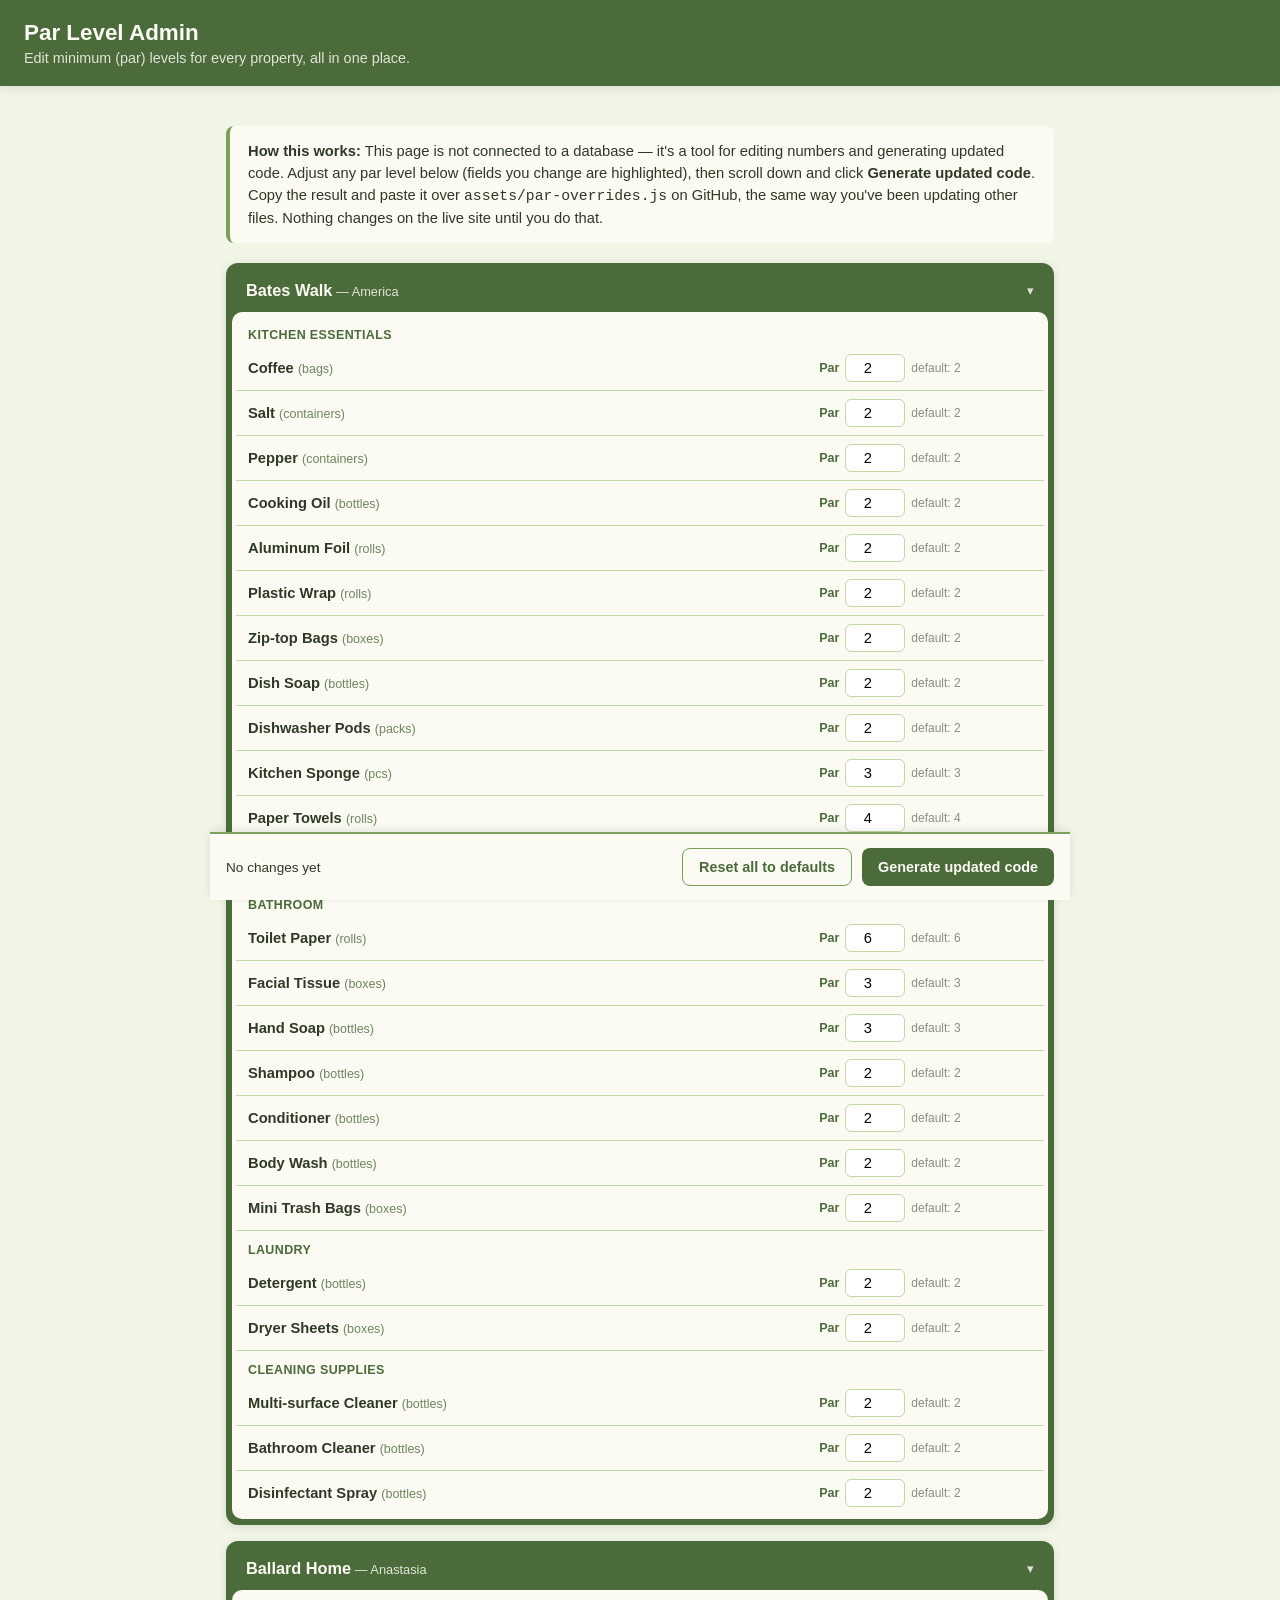
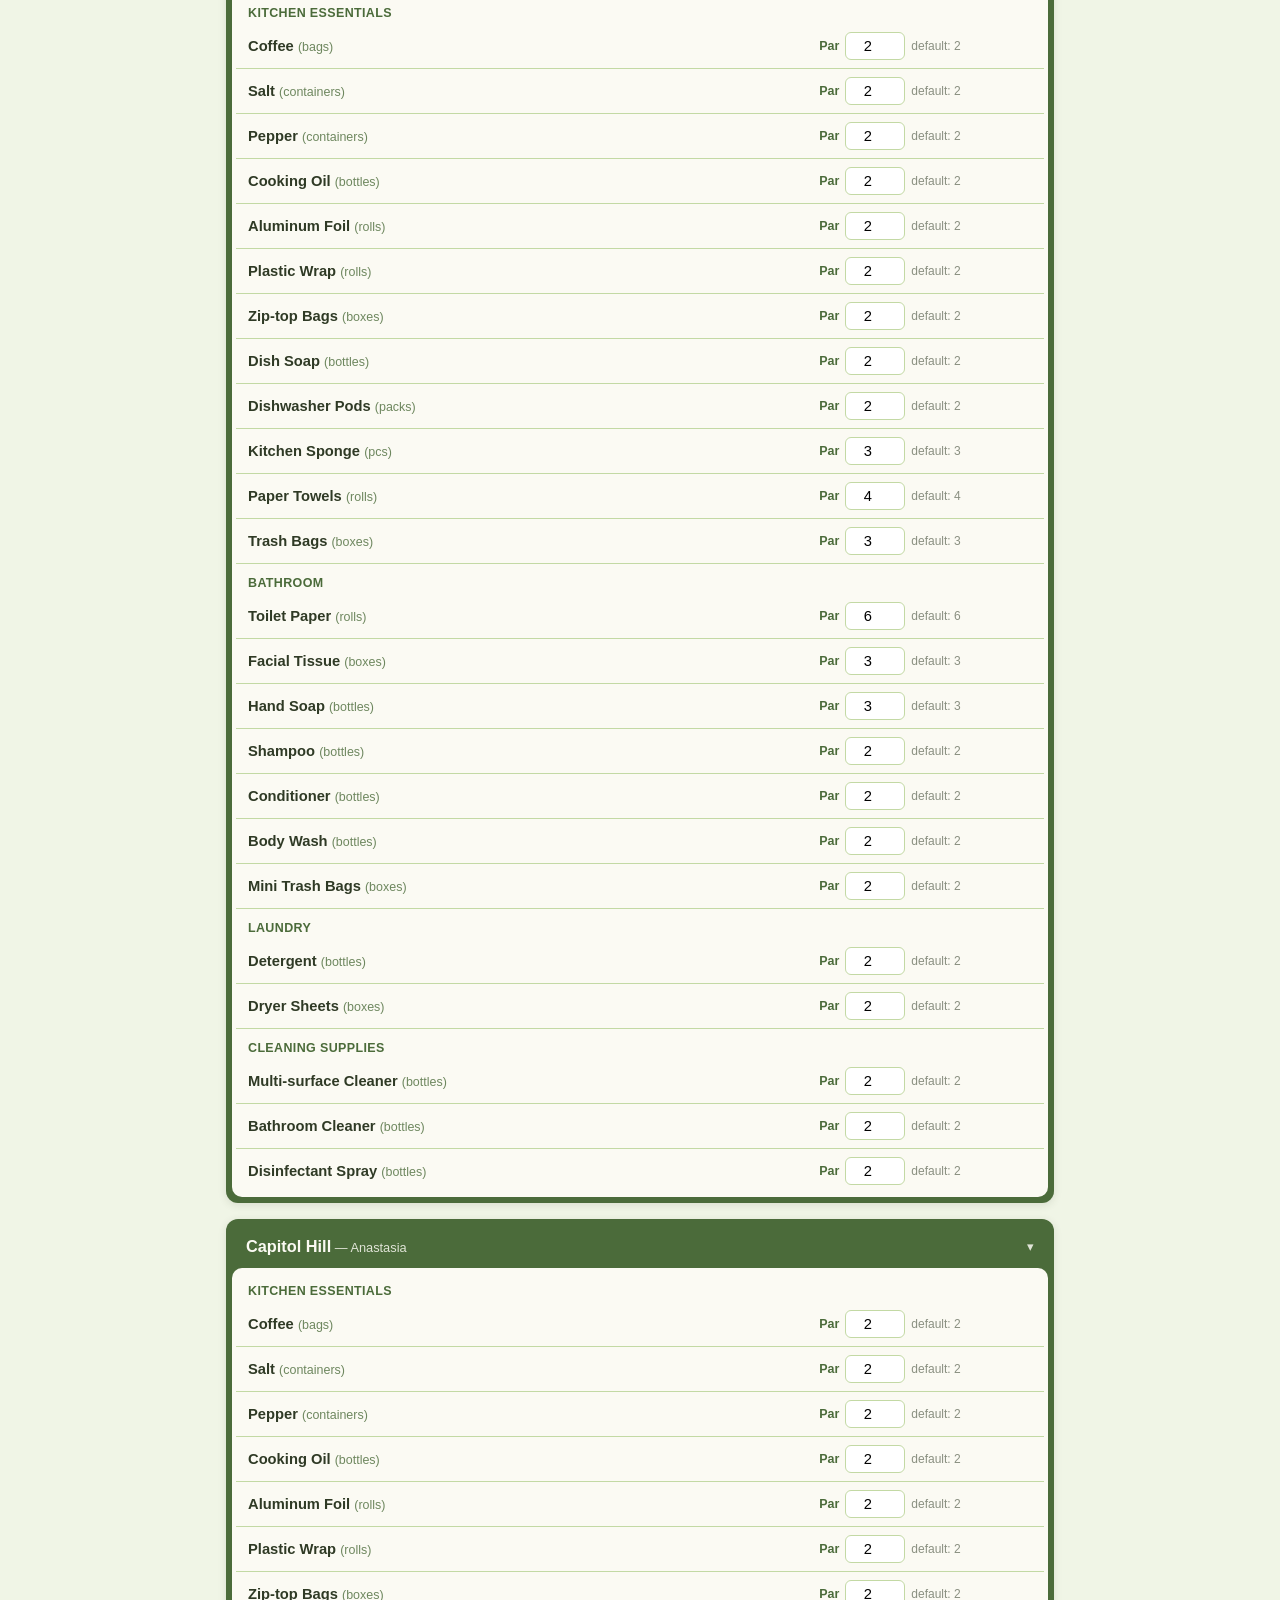
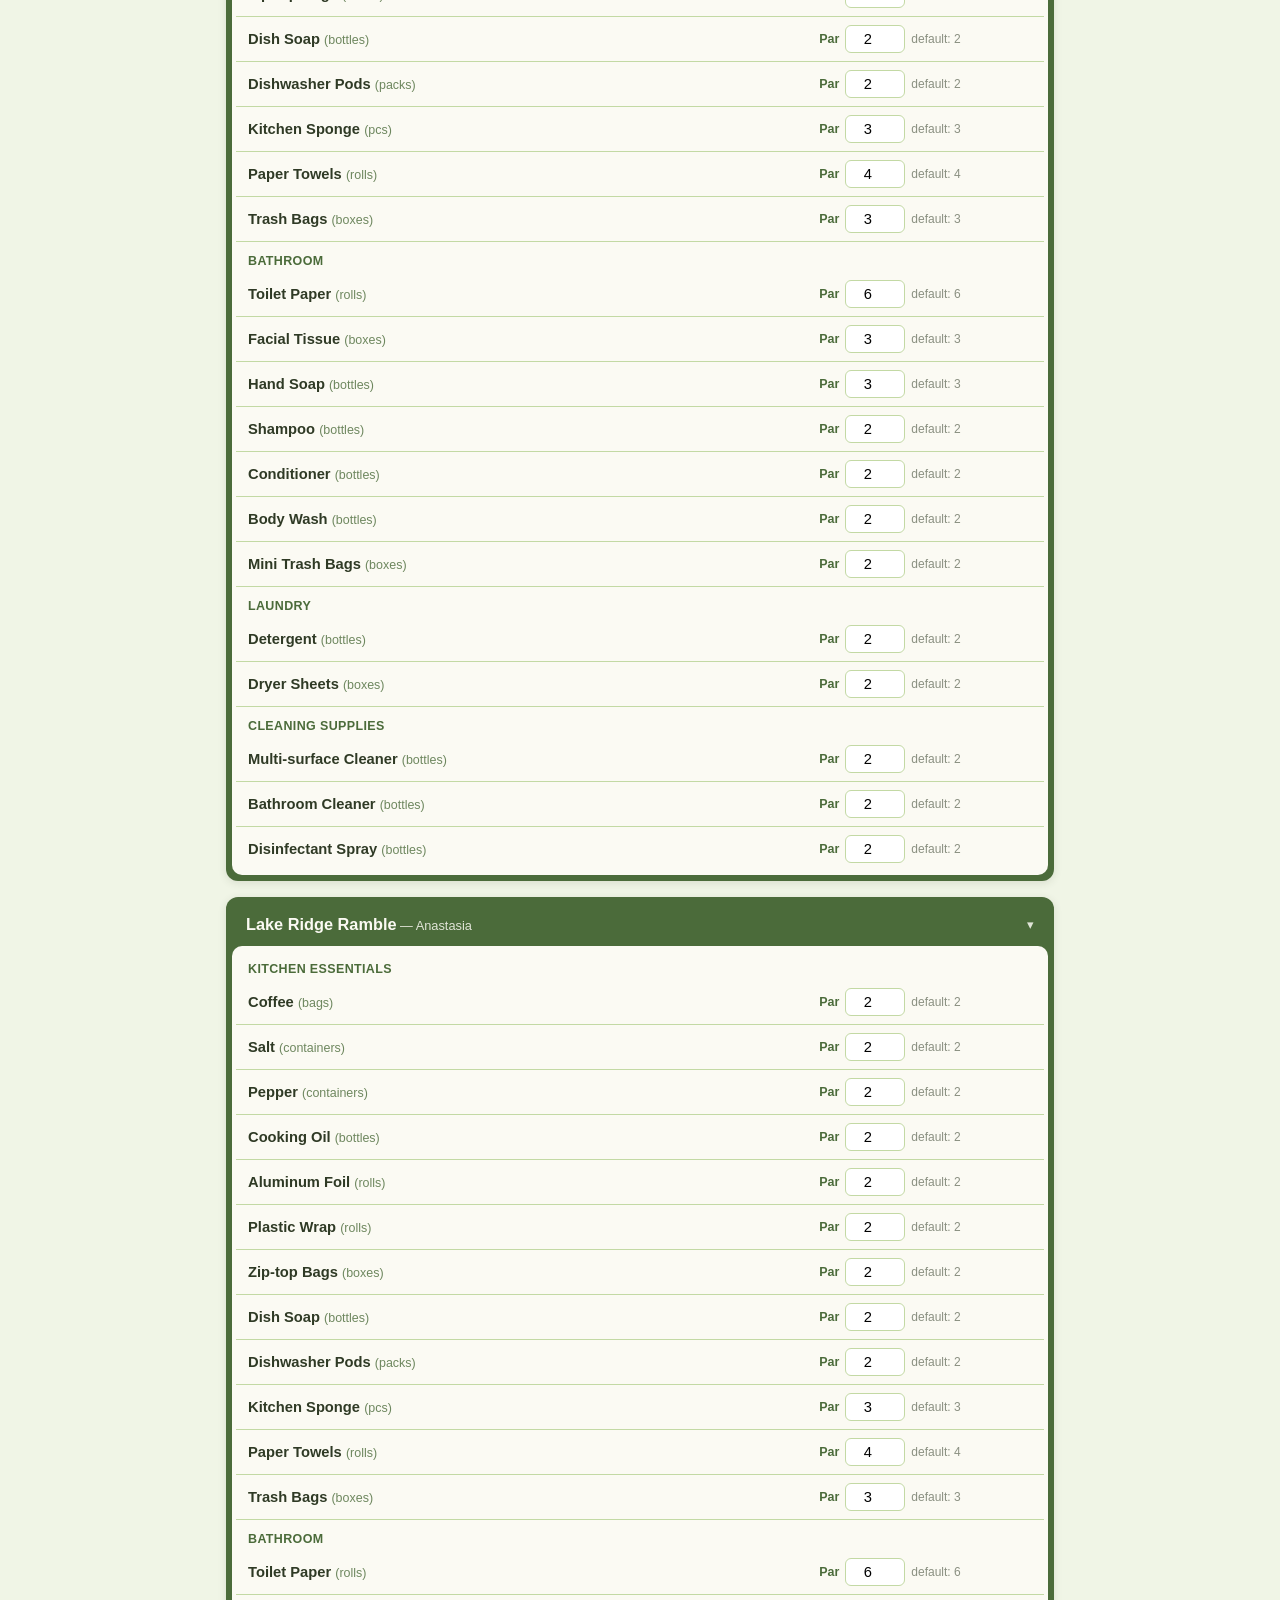
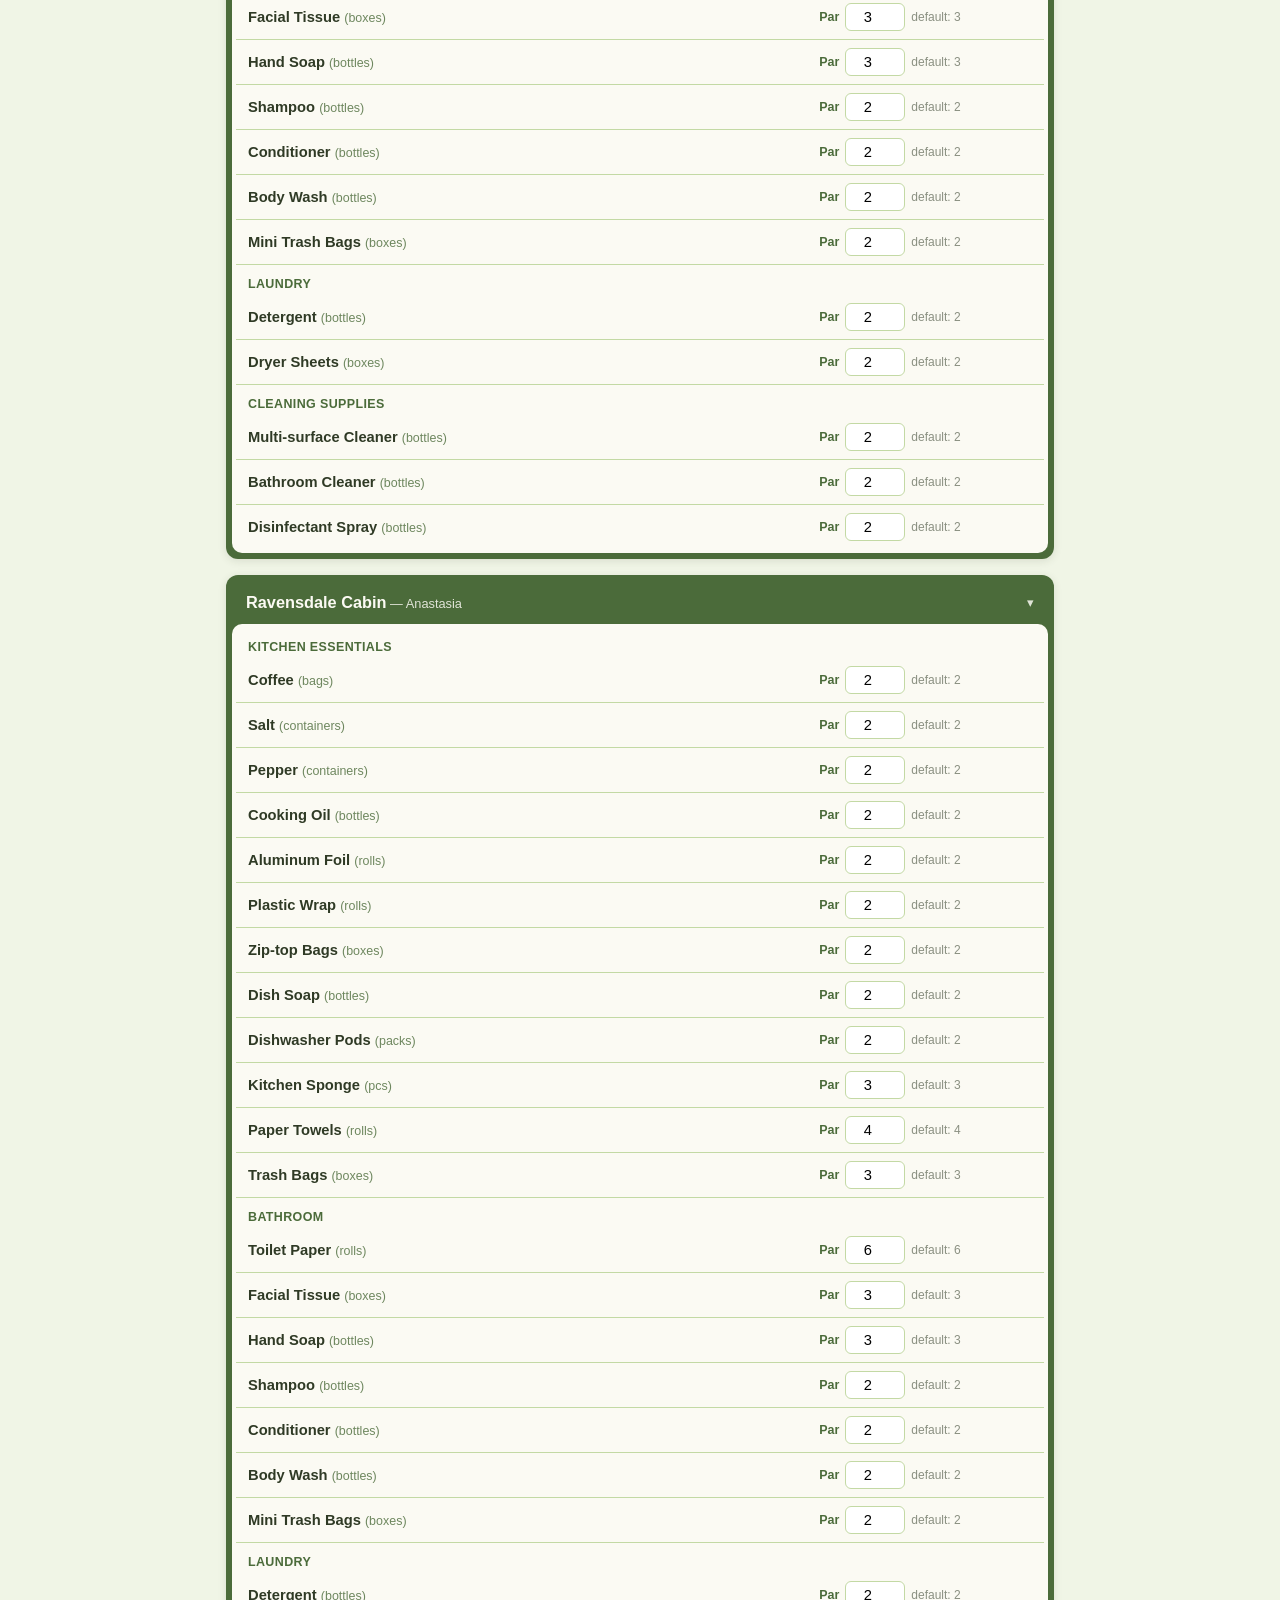
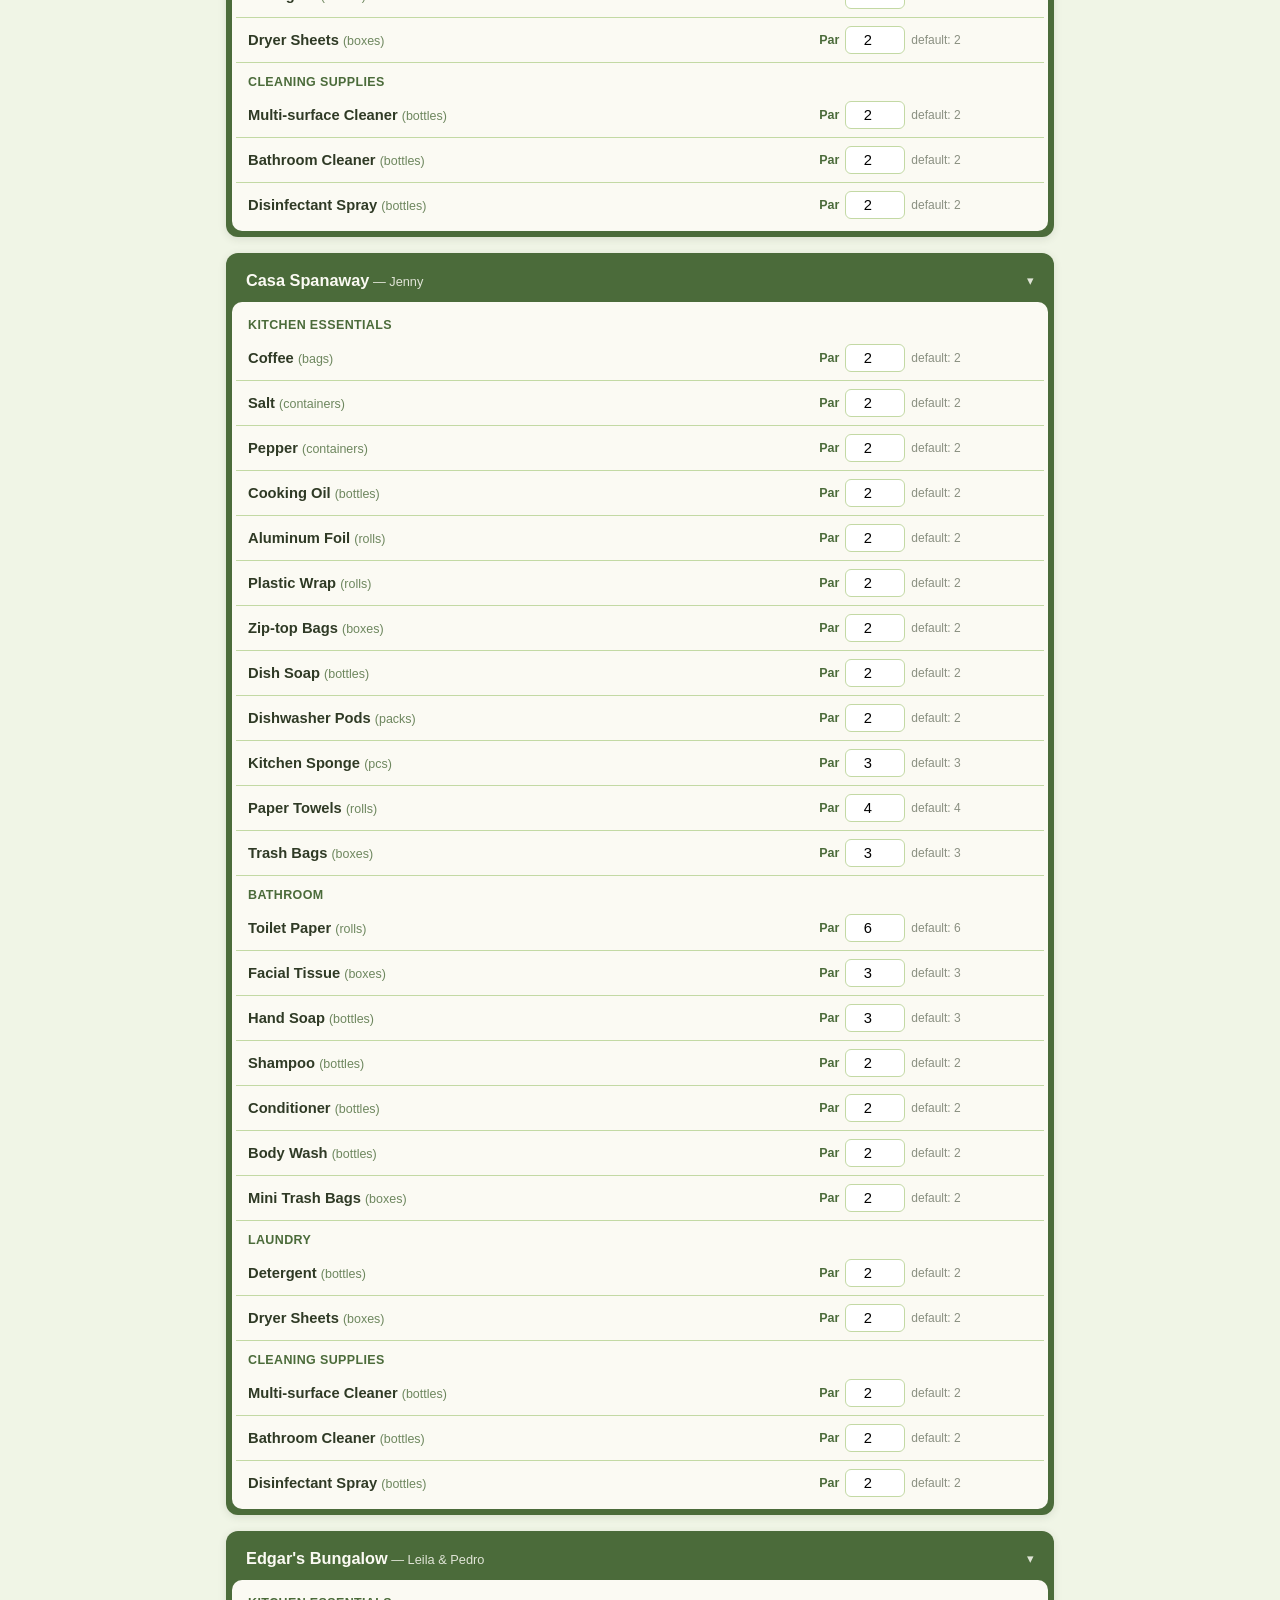
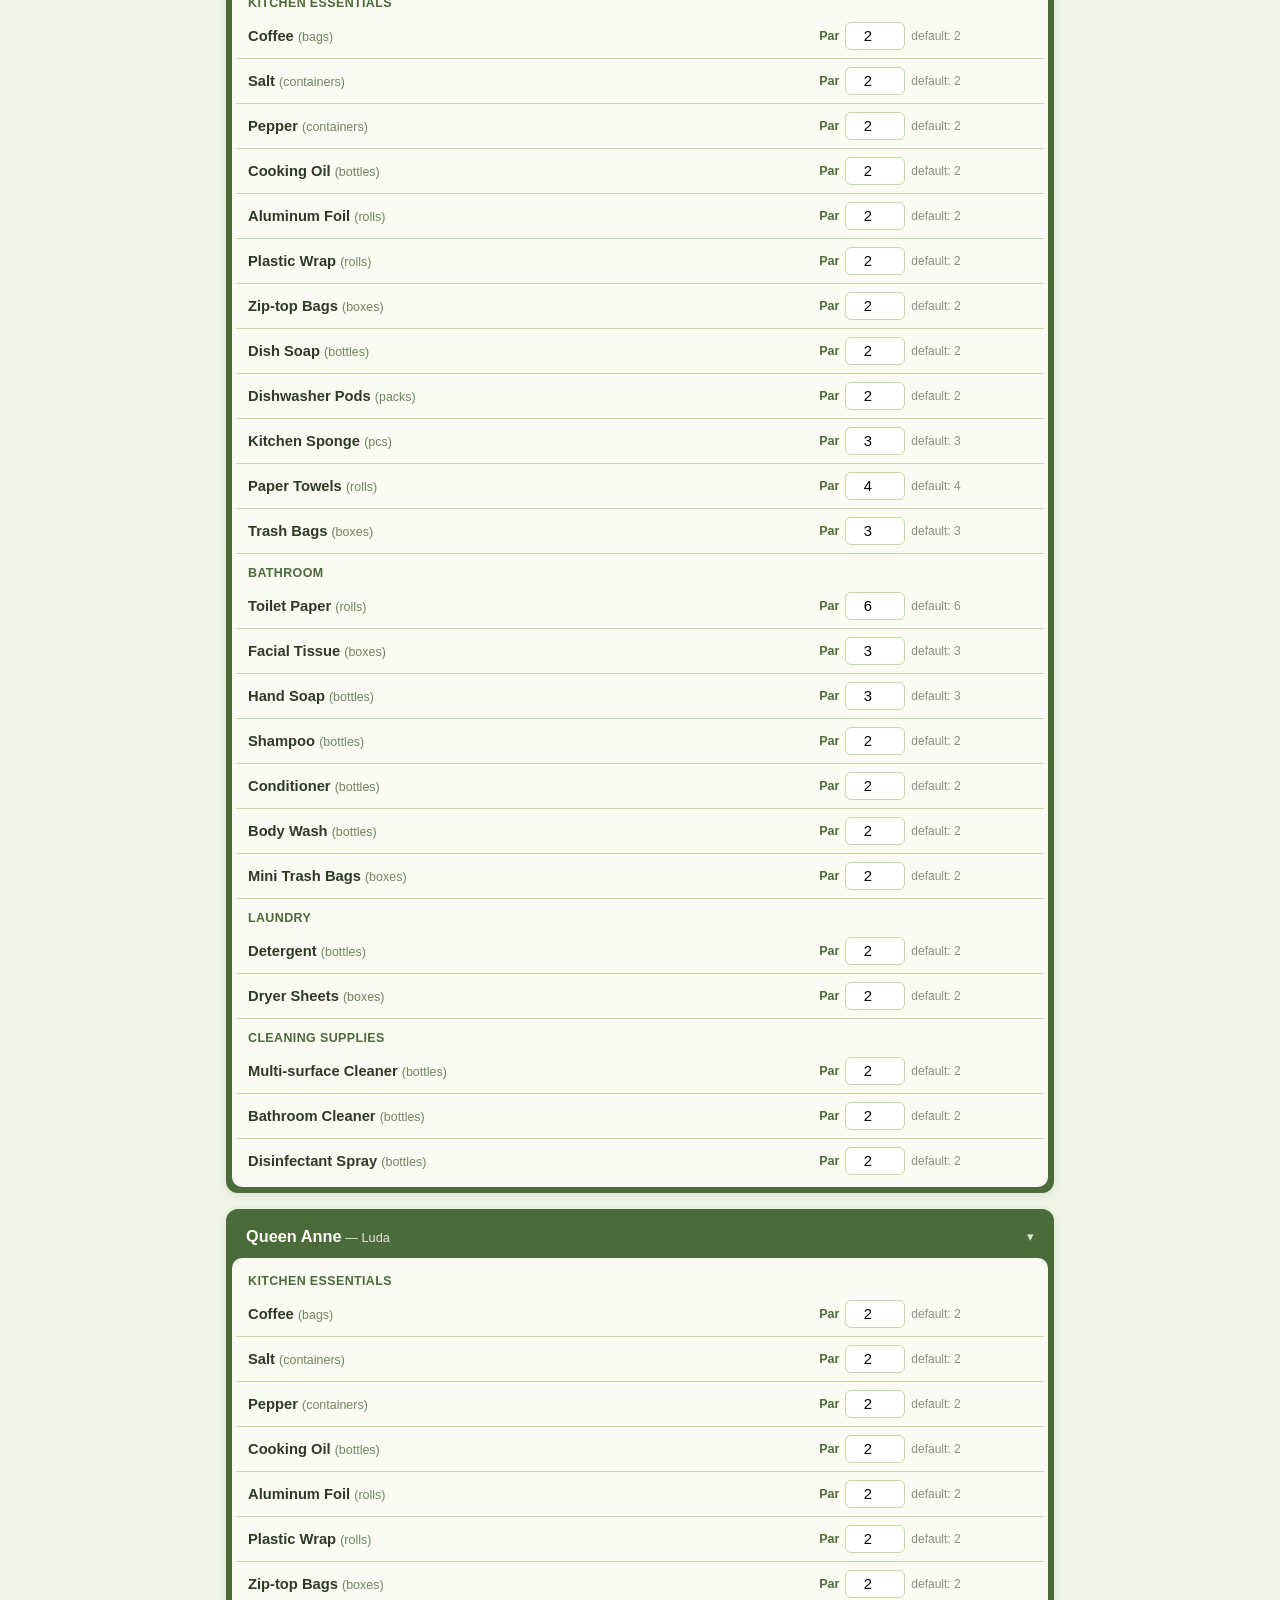
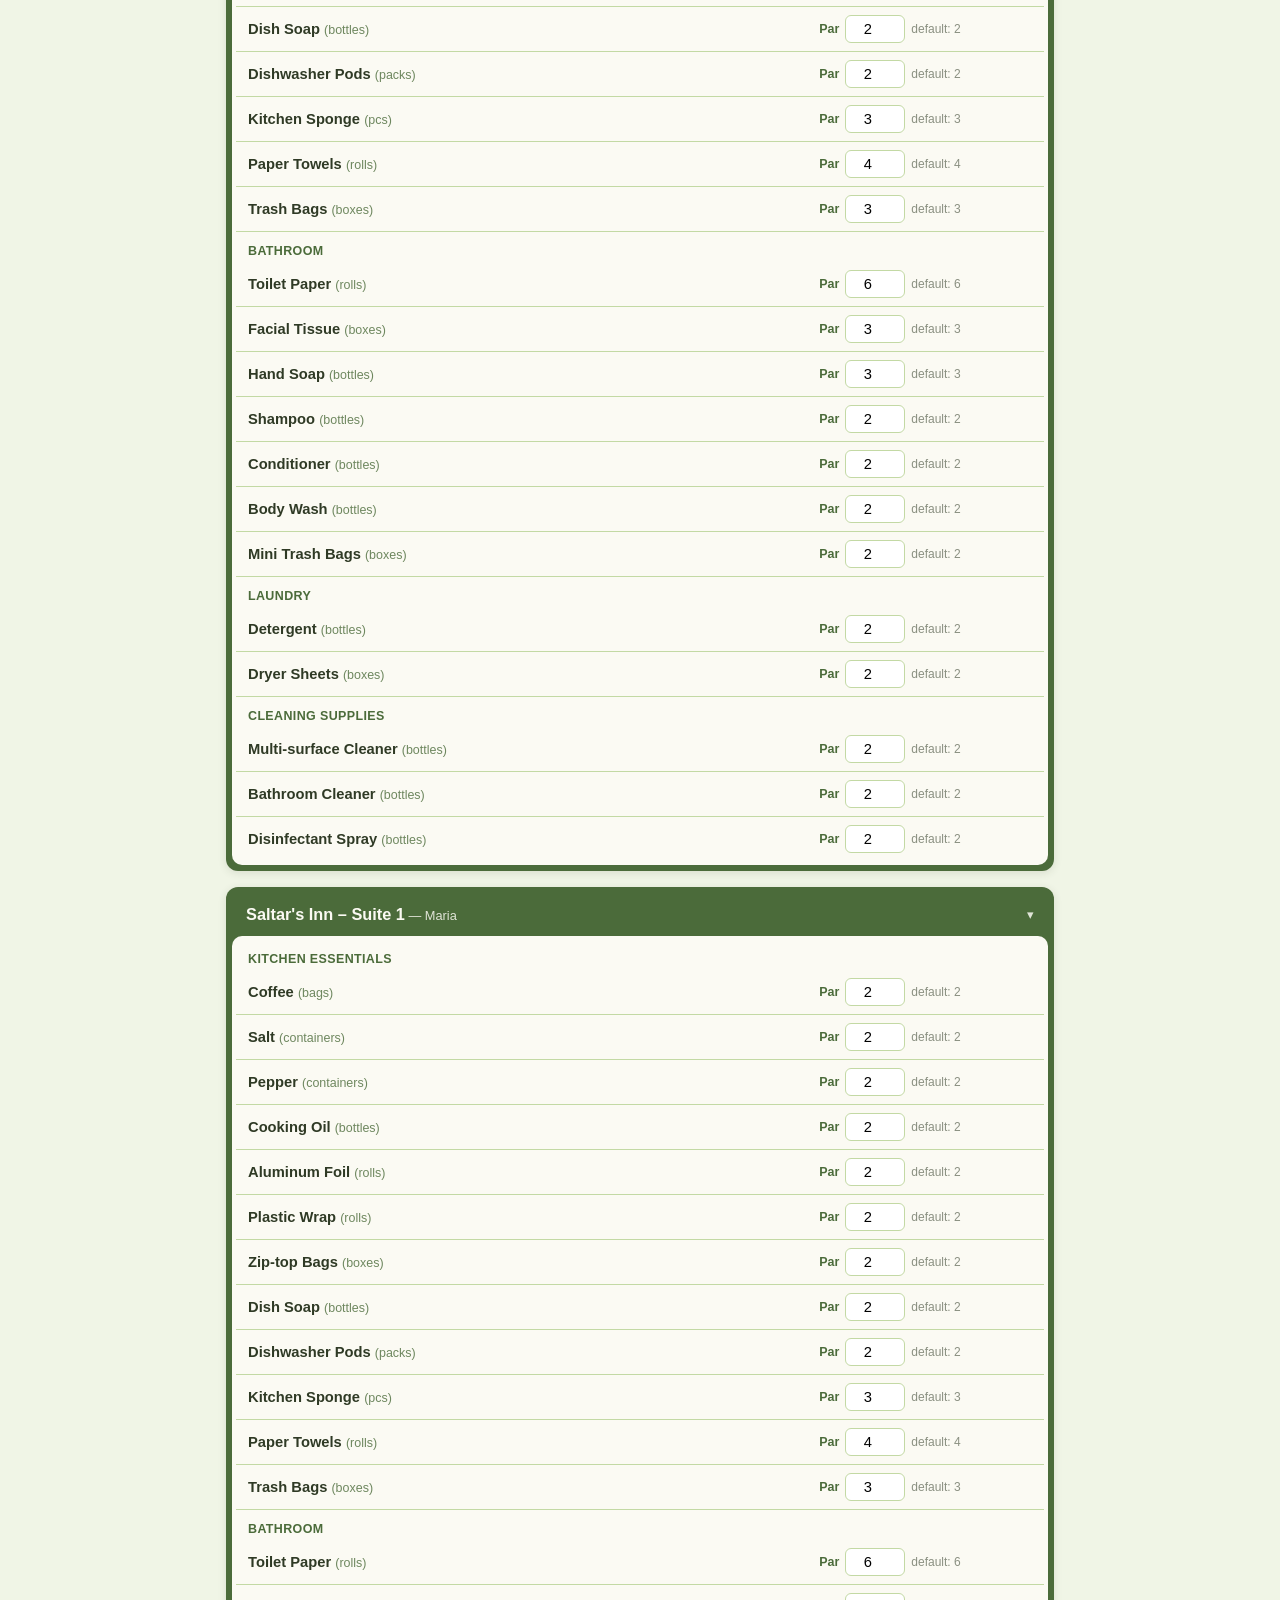
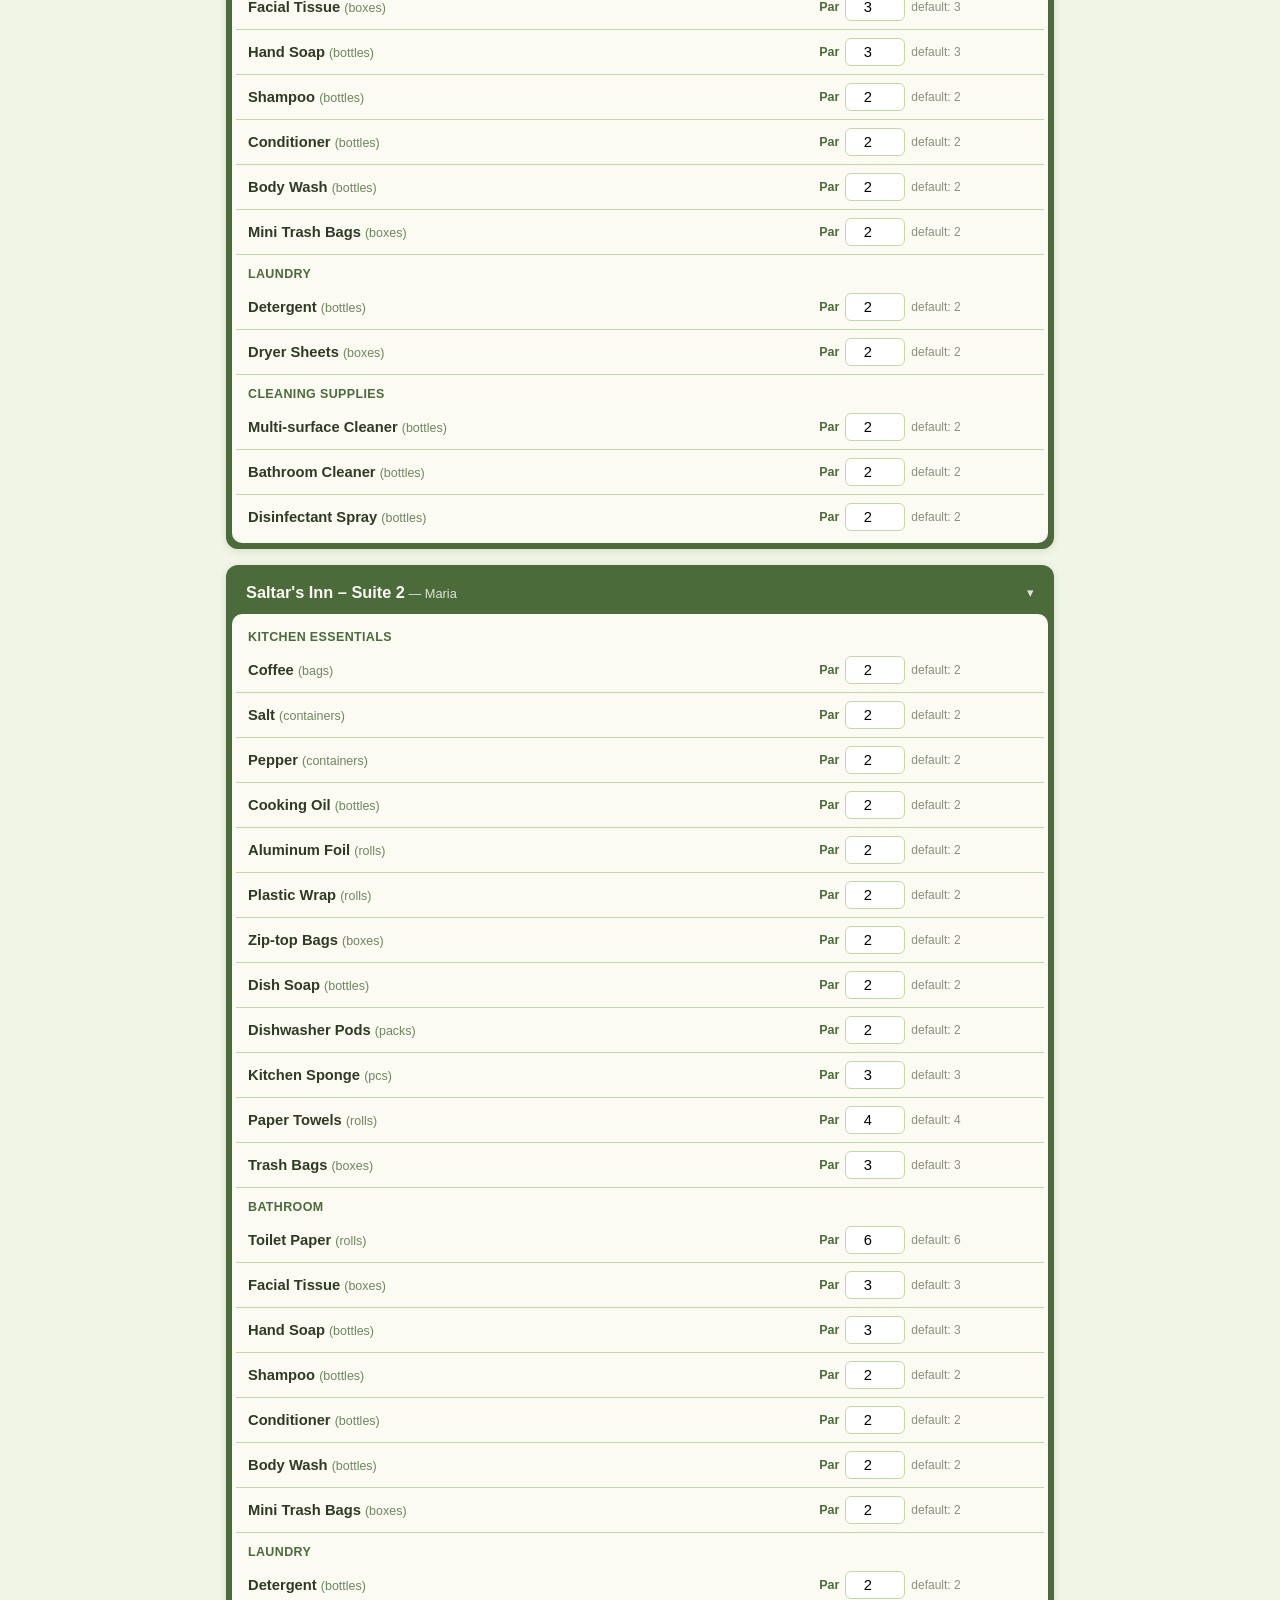
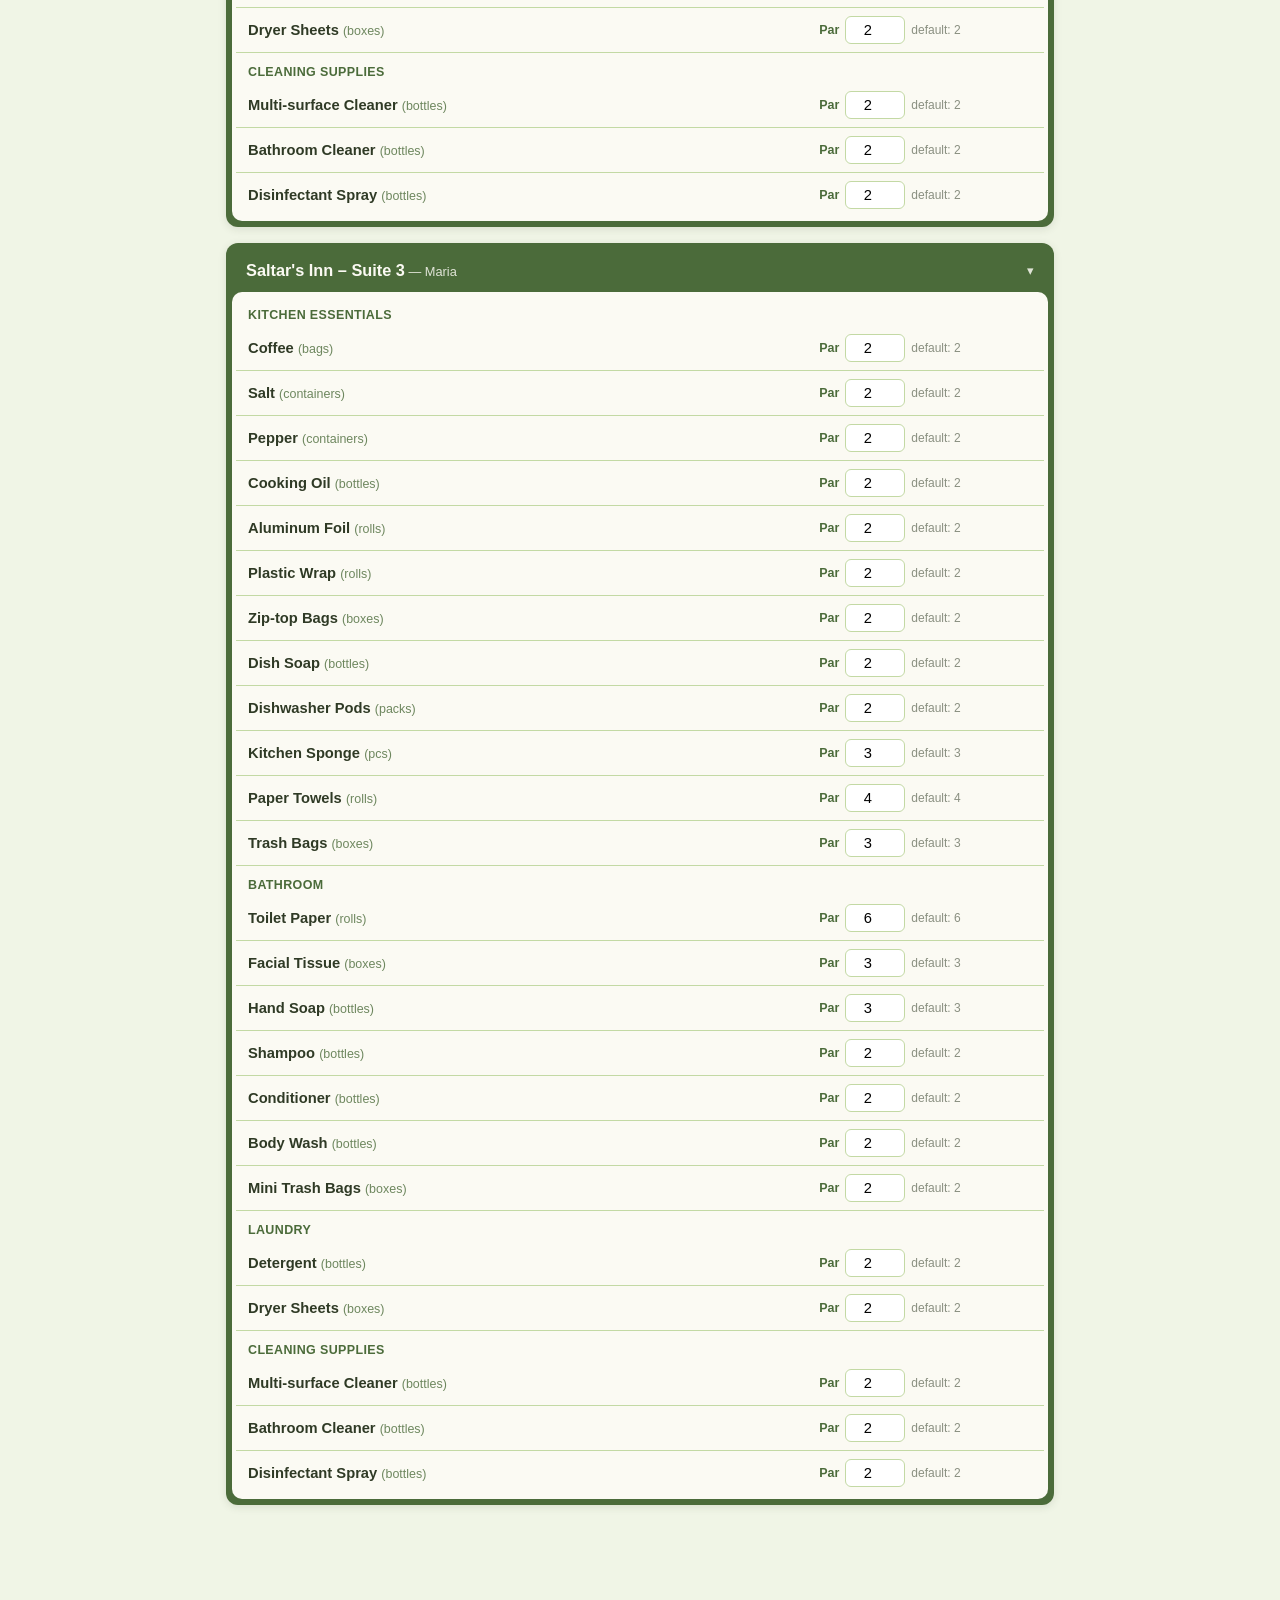
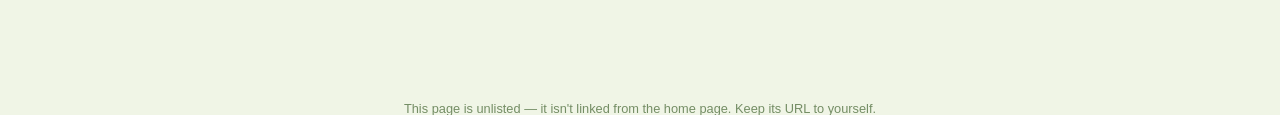
==== admin.html @ dca62869 "Add admin.html for cleaning inventory management" ====
<!DOCTYPE html>
<html lang="en">
<head>
<meta charset="UTF-8" />
<meta name="viewport" content="width=device-width, initial-scale=1.0" />
<title>Par Level Admin — Cleaning Inventory Checklists</title>
<link rel="stylesheet" href="assets/style.css" />
</head>
<body>
  <div class="topbar">
    <div class="topbar-text">
      <h1>Par Level Admin</h1>
      <p class="subtitle">Edit minimum (par) levels for every property, all in one place.</p>
    </div>
  </div>

  <div class="container">
    <div class="admin-intro">
      <strong>How this works:</strong> This page is not connected to a database — it's a tool for editing numbers and generating updated code. Adjust any par level below (fields you change are highlighted), then scroll down and click <strong>Generate updated code</strong>. Copy the result and paste it over <code>assets/par-overrides.js</code> on GitHub, the same way you've been updating other files. Nothing changes on the live site until you do that.
    </div>

    <div id="properties-root"></div>

    <div class="admin-bar">
      <span class="admin-change-count" id="admin-change-count">No changes yet</span>
      <div style="display:flex; gap:10px; flex-wrap:wrap;">
        <button class="btn btn-secondary" id="admin-reset-all-btn" type="button">Reset all to defaults</button>
        <button class="btn btn-primary" id="admin-generate-btn" type="button">Generate updated code</button>
      </div>
    </div>

    <div class="admin-output-wrap" id="admin-output-wrap" style="display:none;">
      <p class="admin-output-hint">
        This is the full, updated contents of <code>assets/par-overrides.js</code>. On GitHub: open that file, click the pencil to edit, select all, paste this in, and commit.
      </p>
      <textarea class="admin-output" id="admin-output" readonly></textarea>
      <div class="actions" style="margin-top:10px;">
        <button class="btn btn-primary" id="admin-copy-btn" type="button">Copy to clipboard</button>
        <span id="admin-copy-confirm" style="font-size:0.85rem; opacity:0.8;"></span>
      </div>
    </div>
  </div>

  <footer class="note">This page is unlisted — it isn't linked from the home page. Keep its URL to yourself.</footer>

  <script src="assets/items.js"></script>
  <script src="assets/par-overrides.js"></script>
  <script>
    // Which cleaner each property currently belongs to — display only,
    // just so it's clear at a glance what you're editing. Update this if
    // you reassign a property to a different cleaner.
    const PROPERTY_CLEANER = {
      "Capitol Hill": "Anastasia",
      "Ravensdale Cabin": "Anastasia",
      "Lake Ridge Ramble": "Anastasia",
      "Ballard Home": "Anastasia",
      "Edgar's Bungalow": "Leila & Pedro",
      "Saltar's Inn – Suite 1": "Maria",
      "Saltar's Inn – Suite 2": "Maria",
      "Saltar's Inn – Suite 3": "Maria",
      "Casa Spanaway": "Jenny",
      "Queen Anne": "Luda",
      "Bates Walk": "America"
    };

    // Working copy of the overrides — edits below mutate this, not the
    // original PAR_OVERRIDES, so "Generate updated code" always reflects
    // exactly what's on screen.
    const workingOverrides = {};
    Object.keys(PAR_OVERRIDES).forEach((prop) => {
      workingOverrides[prop] = Object.assign({}, PAR_OVERRIDES[prop]);
    });

    const root = document.getElementById("properties-root");
    const changeCountEl = document.getElementById("admin-change-count");
    const allParInputs = [];

    function countChanges() {
      let count = 0;
      Object.keys(workingOverrides).forEach((prop) => {
        count += Object.keys(workingOverrides[prop]).length;
      });
      return count;
    }

    function updateChangeCount() {
      const count = countChanges();
      changeCountEl.textContent = count === 0
        ? "No changes yet"
        : count + " item" + (count === 1 ? "" : "s") + " overridden from default";
    }

    // Sort properties by cleaner name, then property name, so related
    // properties group together.
    const propertyNames = Object.keys(PAR_OVERRIDES).sort((a, b) => {
      const cleanerA = PROPERTY_CLEANER[a] || "";
      const cleanerB = PROPERTY_CLEANER[b] || "";
      if (cleanerA !== cleanerB) return cleanerA.localeCompare(cleanerB);
      return a.localeCompare(b);
    });

    propertyNames.forEach((propertyName) => {
      const section = document.createElement("div");
      section.className = "admin-property";

      const header = document.createElement("div");
      header.className = "admin-property-header";
      const cleanerLabel = PROPERTY_CLEANER[propertyName] ? " — " + PROPERTY_CLEANER[propertyName] : "";
      header.innerHTML = "<span>" + propertyName + "<span class=\"admin-property-meta\">" + cleanerLabel + "</span></span><span class=\"admin-property-meta\">▾</span>";

      const body = document.createElement("div");
      body.className = "admin-property-body";

      header.addEventListener("click", () => {
        body.classList.toggle("collapsed");
      });

      INVENTORY_DATA.forEach((cat) => {
        const catLabel = document.createElement("div");
        catLabel.className = "admin-category-label";
        catLabel.textContent = cat.category;
        body.appendChild(catLabel);

        cat.items.forEach((item) => {
          const row = document.createElement("div");
          row.className = "admin-item-row";

          const nameEl = document.createElement("div");
          nameEl.className = "admin-item-name";
          nameEl.innerHTML = item.name + ' <span class="unit">(' + item.unit + ")</span>";

          const fieldWrap = document.createElement("div");
          fieldWrap.className = "admin-par-field";

          const label = document.createElement("label");
          label.textContent = "Par";

          const input = document.createElement("input");
          input.type = "number";
          input.min = "0";
          input.className = "admin-par-input";
          const currentOverride = workingOverrides[propertyName][item.name];
          const effective = currentOverride !== undefined ? currentOverride : item.par;
          input.value = effective;
          allParInputs.push({ input, propertyName, itemName: item.name, defaultPar: item.par });

          const hint = document.createElement("span");
          hint.className = "admin-default-hint";
          hint.textContent = "default: " + item.par;

          const resetBtn = document.createElement("button");
          resetBtn.type = "button";
          resetBtn.className = "admin-reset-item";
          resetBtn.textContent = "Reset";

          function refreshOverrideState() {
            const isOverridden = Object.prototype.hasOwnProperty.call(workingOverrides[propertyName], item.name);
            input.classList.toggle("admin-overridden", isOverridden);
          }
          refreshOverrideState();

          input.addEventListener("input", () => {
            const parsed = parseInt(input.value, 10);
            if (!Number.isFinite(parsed) || parsed < 0) return;
            if (parsed === item.par) {
              delete workingOverrides[propertyName][item.name];
            } else {
              workingOverrides[propertyName][item.name] = parsed;
            }
            refreshOverrideState();
            updateChangeCount();
          });

          resetBtn.addEventListener("click", () => {
            delete workingOverrides[propertyName][item.name];
            input.value = item.par;
            refreshOverrideState();
            updateChangeCount();
          });

          fieldWrap.appendChild(label);
          fieldWrap.appendChild(input);
          fieldWrap.appendChild(hint);
          fieldWrap.appendChild(resetBtn);

          row.appendChild(nameEl);
          row.appendChild(fieldWrap);
          body.appendChild(row);
        });
      });

      section.appendChild(header);
      section.appendChild(body);
      root.appendChild(section);
    });

    document.getElementById("admin-reset-all-btn").addEventListener("click", () => {
      if (!confirm("Reset every property to its default par levels? This clears all overrides shown on this page (it won't change anything live until you generate and paste the code).")) {
        return;
      }
      Object.keys(workingOverrides).forEach((prop) => {
        workingOverrides[prop] = {};
      });
      allParInputs.forEach(({ input, defaultPar }) => {
        input.value = defaultPar;
        input.classList.remove("admin-overridden");
      });
      updateChangeCount();
    });

    function generateFileContents() {
      const lines = [];
      lines.push("/**");
      lines.push(" * Custom par (minimum) levels, per property, for every cleaner's site.");
      lines.push(" *");
      lines.push(" * Each property name below is a key. Inside it, list only the items you");
      lines.push(" * want to override — anything you leave out just uses the default \"par\"");
      lines.push(" * value set in items.js. An empty {} means \"use all the defaults.\"");
      lines.push(" *");
      lines.push(" * This file is meant to be edited from admin.html — open that page,");
      lines.push(" * adjust numbers there, and it will generate an updated version of this");
      lines.push(" * file for you to paste back in. You can also edit it by hand here if");
      lines.push(" * you prefer; the format is the same either way.");
      lines.push(" */");
      lines.push("const PAR_OVERRIDES = {");

      const propKeys = Object.keys(workingOverrides);
      propKeys.forEach((prop, propIndex) => {
        const overrides = workingOverrides[prop];
        const itemKeys = Object.keys(overrides);
        const propComma = propIndex < propKeys.length - 1 ? "," : "";

        if (itemKeys.length === 0) {
          lines.push('  "' + prop.replace(/"/g, '\\"') + '": {}' + propComma);
        } else {
          lines.push('  "' + prop.replace(/"/g, '\\"') + '": {');
          itemKeys.forEach((itemKey, itemIndex) => {
            const itemComma = itemIndex < itemKeys.length - 1 ? "," : "";
            lines.push('    "' + itemKey.replace(/"/g, '\\"') + '": ' + overrides[itemKey] + itemComma);
          });
          lines.push("  }" + propComma);
        }
      });

      lines.push("};");
      lines.push("");
      lines.push("// Looks up the effective par for an item at a given property — the");
      lines.push("// property's custom number above if one is set, otherwise the default");
      lines.push("// from items.js.");
      lines.push("function parFor(propertyName, itemNameKey, defaultPar) {");
      lines.push("  const overrides = PAR_OVERRIDES[propertyName];");
      lines.push("  if (overrides && Object.prototype.hasOwnProperty.call(overrides, itemNameKey)) {");
      lines.push("    return overrides[itemNameKey];");
      lines.push("  }");
      lines.push("  return defaultPar;");
      lines.push("}");
      lines.push("");

      return lines.join("\n");
    }

    document.getElementById("admin-generate-btn").addEventListener("click", () => {
      const output = document.getElementById("admin-output");
      output.value = generateFileContents();
      document.getElementById("admin-output-wrap").style.display = "block";
      document.getElementById("admin-output-wrap").scrollIntoView({ behavior: "smooth", block: "start" });
    });

    document.getElementById("admin-copy-btn").addEventListener("click", () => {
      const output = document.getElementById("admin-output");
      output.select();
      const confirmEl = document.getElementById("admin-copy-confirm");
      if (navigator.clipboard) {
        navigator.clipboard.writeText(output.value)
          .then(() => { confirmEl.textContent = "Copied!"; setTimeout(() => confirmEl.textContent = "", 2000); })
          .catch(() => { confirmEl.textContent = "Couldn't copy automatically — text is selected, use Cmd+C."; });
      } else {
        confirmEl.textContent = "Text is selected — use Cmd+C to copy.";
      }
    });

    updateChangeCount();
  </script>
</body>
</html>
---- assets/style.css ----
:root {
  --avocado-dark: #4b6b3a;
  --avocado: #7ba05b;
  --avocado-mid: #97b86e;
  --avocado-light: #c3d9a4;
  --avocado-pale: #f0f5e6;
  --pit-brown: #7a5230;
  --cream: #fbfaf3;
  --text-dark: #2f3a25;
  --status-ok: #6b9b3f;
  --status-low: #d99a2b;
  --status-out: #c9573f;
  --radius: 12px;
  --shadow: 0 2px 8px rgba(47, 58, 37, 0.12);
}

* { box-sizing: border-box; }

body {
  margin: 0;
  font-family: -apple-system, BlinkMacSystemFont, "Segoe UI", Roboto, Helvetica, Arial, sans-serif;
  background: var(--avocado-pale);
  color: var(--text-dark);
}

.topbar {
  background: var(--avocado-dark);
  color: var(--cream);
  padding: 20px 24px;
  box-shadow: var(--shadow);
  display: flex;
  justify-content: space-between;
  align-items: flex-start;
  gap: 12px;
  flex-wrap: wrap;
}

.topbar h1 {
  margin: 0 0 4px 0;
  font-size: 1.4rem;
}

.topbar .subtitle {
  margin: 0;
  font-size: 0.9rem;
  opacity: 0.85;
}

/* Language toggle, shown on the home page and every checklist page */
.lang-toggle {
  display: flex;
  gap: 4px;
  flex-shrink: 0;
}

.lang-btn {
  background: rgba(251, 250, 243, 0.15);
  border: 1.5px solid rgba(251, 250, 243, 0.45);
  color: var(--cream);
  font-size: 0.78rem;
  font-weight: 700;
  padding: 5px 12px;
  border-radius: 999px;
  cursor: pointer;
  font-family: inherit;
  transition: background 0.12s ease, color 0.12s ease;
}

.lang-btn:hover {
  background: rgba(251, 250, 243, 0.3);
}

.lang-btn.active {
  background: var(--cream);
  color: var(--avocado-dark);
  border-color: var(--cream);
}

.container {
  max-width: 860px;
  margin: 0 auto;
  padding: 20px 16px 80px;
}

/* Landing page */
.landing-grid {
  display: grid;
  grid-template-columns: repeat(auto-fit, minmax(180px, 1fr));
  gap: 14px;
  margin-top: 24px;
}

.cleaner-link {
  display: block;
  background: var(--avocado);
  color: var(--cream);
  text-decoration: none;
  text-align: center;
  padding: 22px 12px;
  border-radius: var(--radius);
  font-weight: 600;
  font-size: 1.05rem;
  box-shadow: var(--shadow);
  transition: transform 0.12s ease, background 0.12s ease;
}

.cleaner-link:hover {
  background: var(--avocado-dark);
  transform: translateY(-2px);
}

.instructions {
  background: var(--cream);
  border-left: 4px solid var(--avocado);
  border-radius: 8px;
  padding: 14px 18px;
  margin-top: 24px;
  font-size: 0.92rem;
  line-height: 1.5;
}

/* Progress bar */
.progress-wrap {
  background: var(--cream);
  border-radius: var(--radius);
  padding: 14px 18px;
  margin: 18px 0;
  box-shadow: var(--shadow);
}

.progress-label {
  display: flex;
  justify-content: space-between;
  font-size: 0.85rem;
  margin-bottom: 6px;
  color: var(--text-dark);
}

.progress-bar-bg {
  background: var(--avocado-light);
  border-radius: 20px;
  height: 10px;
  overflow: hidden;
}

.progress-bar-fill {
  background: var(--avocado-dark);
  height: 100%;
  width: 0%;
  transition: width 0.2s ease;
}

/* Action buttons */
.actions {
  display: flex;
  flex-wrap: wrap;
  gap: 10px;
  margin: 16px 0;
}

.btn {
  border: none;
  border-radius: 8px;
  padding: 10px 16px;
  font-size: 0.9rem;
  font-weight: 600;
  cursor: pointer;
  transition: background 0.12s ease;
}

.btn-primary {
  background: var(--avocado-dark);
  color: var(--cream);
}
.btn-primary:hover { background: var(--pit-brown); }

.btn-secondary {
  background: var(--cream);
  color: var(--avocado-dark);
  border: 1.5px solid var(--avocado);
}
.btn-secondary:hover { background: var(--avocado-light); }

.submit-status {
  font-size: 0.85rem;
  min-height: 1.2em;
  margin: -6px 0 14px;
}
.submit-status.success { color: var(--status-ok); font-weight: 600; }
.submit-status.error { color: var(--status-out); font-weight: 600; }

/* Listing picker (shown when a cleaner covers more than one property) */
.picker-intro {
  margin: 0 0 4px;
  font-size: 0.95rem;
}

.listing-grid {
  display: grid;
  grid-template-columns: repeat(auto-fit, minmax(200px, 1fr));
  gap: 14px;
  margin: 14px 0 24px;
}

.listing-card {
  display: flex;
  flex-direction: column;
  gap: 8px;
  background: var(--avocado-dark);
  color: var(--cream);
  text-decoration: none;
  padding: 18px 16px;
  border-radius: var(--radius);
  box-shadow: var(--shadow);
  transition: transform 0.12s ease, background 0.12s ease;
}

.listing-card:hover {
  background: var(--pit-brown);
  transform: translateY(-2px);
}

.listing-card-name {
  font-weight: 700;
  font-size: 1.05rem;
}

.listing-card-progress {
  align-self: flex-start;
  font-weight: 600;
  font-size: 0.8rem;
  padding: 3px 10px;
  border-radius: 20px;
  background: rgba(251, 250, 243, 0.18);
}

.listing-card-progress.listing-card-ok { background: var(--status-ok); }
.listing-card-progress.listing-card-partial { background: var(--status-low); }
.listing-card-progress.listing-card-none { background: rgba(251, 250, 243, 0.18); }

/* Back link (shown when viewing a single listing after the picker) */
.back-link {
  display: inline-block;
  color: var(--avocado-dark);
  font-weight: 600;
  text-decoration: none;
  margin-bottom: 14px;
}
.back-link:hover { text-decoration: underline; }

/* Property sections (one per property a cleaner covers) */
.property-section {
  background: var(--avocado-dark);
  border-radius: var(--radius);
  margin-bottom: 20px;
  padding: 6px;
  box-shadow: var(--shadow);
}

.property-header {
  color: var(--cream);
  padding: 12px 12px;
  font-weight: 700;
  font-size: 1.05rem;
  display: flex;
  justify-content: space-between;
  align-items: center;
  cursor: pointer;
  user-select: none;
}

.property-header.property-header-static {
  cursor: default;
}

.property-header .prop-progress {
  font-weight: 500;
  font-size: 0.85rem;
  background: rgba(251, 250, 243, 0.18);
  padding: 3px 10px;
  border-radius: 20px;
}

.property-body {
  padding: 4px;
}

/* Category sections */
.category {
  background: var(--cream);
  border-radius: var(--radius);
  margin-bottom: 16px;
  box-shadow: var(--shadow);
  overflow: hidden;
}

.category-header {
  background: var(--avocado-mid);
  color: var(--text-dark);
  padding: 12px 16px;
  font-weight: 700;
  display: flex;
  justify-content: space-between;
  align-items: center;
  cursor: pointer;
  user-select: none;
}

.category-header .count {
  font-weight: 500;
  font-size: 0.85rem;
  opacity: 0.85;
}

.category-body {
  padding: 6px 16px 10px;
}

.item-row {
  display: flex;
  align-items: center;
  gap: 12px;
  padding: 10px 0;
  border-bottom: 1px solid var(--avocado-light);
  flex-wrap: wrap;
}

.item-row:last-child { border-bottom: none; }

.comment-input {
  flex: 1 1 100%;
  order: 5;
  border: 1.5px solid var(--avocado-light);
  border-radius: 6px;
  padding: 6px 10px;
  font-size: 0.85rem;
  font-family: inherit;
  color: var(--text-dark);
  background: var(--cream);
}
.comment-input:focus {
  outline: none;
  border-color: var(--avocado);
}
.comment-input::placeholder {
  color: var(--avocado-dark);
  opacity: 0.55;
}

.item-check {
  width: 20px;
  height: 20px;
  accent-color: var(--avocado-dark);
  flex-shrink: 0;
}

.item-name {
  flex: 1 1 160px;
  font-weight: 600;
  min-width: 140px;
}

.item-name .unit {
  font-weight: 400;
  font-size: 0.8rem;
  color: var(--avocado-dark);
  opacity: 0.8;
}

.par-badge {
  font-size: 0.78rem;
  background: var(--avocado-light);
  color: var(--text-dark);
  padding: 3px 8px;
  border-radius: 20px;
  white-space: nowrap;
}

.qty-control {
  display: flex;
  align-items: center;
  gap: 6px;
}

.qty-btn {
  width: 28px;
  height: 28px;
  border-radius: 6px;
  border: 1.5px solid var(--avocado);
  background: var(--cream);
  color: var(--avocado-dark);
  font-size: 1rem;
  cursor: pointer;
  line-height: 1;
}
.qty-btn:hover { background: var(--avocado-light); }

.qty-input {
  width: 46px;
  text-align: center;
  border: 1.5px solid var(--avocado-light);
  border-radius: 6px;
  padding: 5px 2px;
  font-size: 0.95rem;
}

.status-tag {
  font-size: 0.75rem;
  font-weight: 700;
  padding: 4px 9px;
  border-radius: 20px;
  color: #fff;
  white-space: nowrap;
}

.status-ok { background: var(--status-ok); }
.status-low { background: var(--status-low); }
.status-out { background: var(--status-out); }

footer.note {
  text-align: center;
  font-size: 0.8rem;
  color: var(--avocado-dark);
  margin-top: 24px;
  opacity: 0.75;
}

.copy-modal-overlay {
  position: fixed;
  inset: 0;
  background: rgba(47, 58, 37, 0.5);
  display: none;
  align-items: center;
  justify-content: center;
  padding: 16px;
  z-index: 50;
}
.copy-modal-overlay.open { display: flex; }

.copy-modal {
  background: var(--cream);
  border-radius: var(--radius);
  padding: 20px;
  max-width: 480px;
  width: 100%;
  box-shadow: var(--shadow);
}

.copy-modal h3 { margin-top: 0; color: var(--avocado-dark); }

.copy-modal textarea {
  width: 100%;
  height: 180px;
  border-radius: 8px;
  border: 1.5px solid var(--avocado-light);
  padding: 10px;
  font-family: inherit;
  font-size: 0.88rem;
  resize: vertical;
}

@media print {
  .actions, .topbar .actions, .btn, .copy-modal-overlay { display: none !important; }
}

/* ---------- Admin page (par level editor) ---------- */

.admin-intro {
  background: var(--cream);
  border-left: 4px solid var(--avocado);
  border-radius: 8px;
  padding: 14px 18px;
  margin: 20px 0;
  font-size: 0.92rem;
  line-height: 1.5;
}

.admin-property {
  background: var(--avocado-dark);
  border-radius: var(--radius);
  margin-bottom: 16px;
  padding: 6px;
  box-shadow: var(--shadow);
}

.admin-property-header {
  color: var(--cream);
  padding: 12px 14px;
  font-weight: 700;
  font-size: 1.02rem;
  display: flex;
  justify-content: space-between;
  align-items: center;
  cursor: pointer;
  user-select: none;
}

.admin-property-header .admin-property-meta {
  font-weight: 500;
  font-size: 0.8rem;
  opacity: 0.85;
}

.admin-property-body {
  background: var(--cream);
  border-radius: 10px;
  padding: 4px;
}

.admin-property-body.collapsed {
  display: none;
}

.admin-category-label {
  font-size: 0.78rem;
  font-weight: 700;
  text-transform: uppercase;
  letter-spacing: 0.03em;
  color: var(--avocado-dark);
  padding: 12px 12px 4px;
}

.admin-item-row {
  display: flex;
  align-items: center;
  gap: 12px;
  padding: 8px 12px;
  border-bottom: 1px solid var(--avocado-light);
  flex-wrap: wrap;
}

.admin-item-row:last-child { border-bottom: none; }

.admin-item-name {
  flex: 1 1 200px;
  font-weight: 600;
  font-size: 0.92rem;
}

.admin-item-name .unit {
  font-weight: 400;
  font-size: 0.78rem;
  color: var(--avocado-dark);
  opacity: 0.8;
}

.admin-par-field {
  display: flex;
  align-items: center;
  gap: 6px;
}

.admin-par-field label {
  font-size: 0.78rem;
  color: var(--avocado-dark);
  font-weight: 600;
}

.admin-par-input {
  width: 60px;
  text-align: center;
  border: 1.5px solid var(--avocado-light);
  border-radius: 6px;
  padding: 5px 2px;
  font-size: 0.92rem;
  font-family: inherit;
}

.admin-par-input.admin-overridden {
  border-color: var(--pit-brown);
  background: #fdf1e6;
  font-weight: 700;
}

.admin-default-hint {
  font-size: 0.75rem;
  color: var(--text-dark);
  opacity: 0.55;
  min-width: 70px;
}

.admin-reset-item {
  background: none;
  border: none;
  color: var(--pit-brown);
  font-size: 0.75rem;
  font-weight: 600;
  cursor: pointer;
  padding: 2px 6px;
  visibility: hidden;
}

.admin-par-input.admin-overridden ~ .admin-reset-item {
  visibility: visible;
}

.admin-bar {
  position: sticky;
  bottom: 0;
  background: var(--cream);
  border-top: 2px solid var(--avocado);
  padding: 14px 16px;
  margin: 24px -16px 0;
  display: flex;
  flex-wrap: wrap;
  align-items: center;
  gap: 12px;
  justify-content: space-between;
  box-shadow: 0 -2px 8px rgba(47, 58, 37, 0.1);
}

.admin-bar .admin-change-count {
  font-size: 0.85rem;
  color: var(--text-dark);
}

.admin-output-wrap {
  margin-top: 16px;
}

.admin-output {
  width: 100%;
  height: 320px;
  border-radius: 8px;
  border: 1.5px solid var(--avocado-light);
  padding: 12px;
  font-family: ui-monospace, SFMono-Regular, Menlo, Consolas, monospace;
  font-size: 0.82rem;
  resize: vertical;
  background: var(--text-dark);
  color: #eafbe0;
}

.admin-output-hint {
  font-size: 0.85rem;
  color: var(--text-dark);
  margin: 10px 0;
  line-height: 1.5;
}
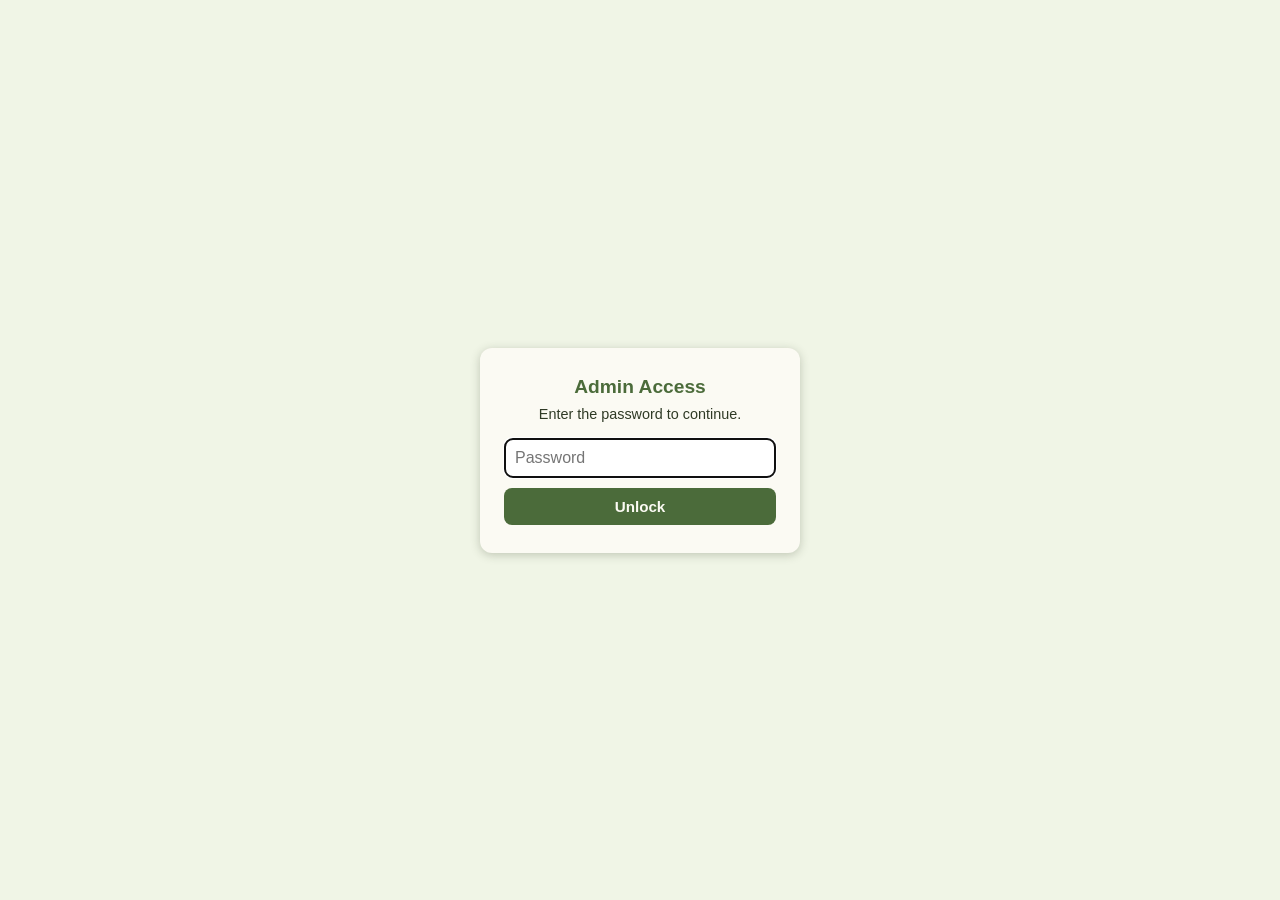
==== commit 550c15dc: "Update print statement from 'Hello' to 'Goodbye'" ====
--- a/admin.html
+++ b/admin.html
@@ -3,40 +3,91 @@
 <head>
 <meta charset="UTF-8" />
 <meta name="viewport" content="width=device-width, initial-scale=1.0" />
-<title>Par Level Admin — Cleaning Inventory Checklists</title>
+<title>Inventory &amp; Par Level Admin — Cleaning Inventory Checklists</title>
 <link rel="stylesheet" href="assets/style.css" />
 </head>
 <body>
+  <div id="admin-lock-overlay" style="position:fixed; inset:0; background:#f0f5e6; display:flex; align-items:center; justify-content:center; z-index:100; padding:16px;">
+    <div style="background:#fbfaf3; border-radius:12px; padding:28px 24px; max-width:320px; width:100%; box-shadow:0 2px 10px rgba(47,58,37,0.25); text-align:center;">
+      <h2 style="margin:0 0 8px; color:#4b6b3a; font-size:1.2rem;">Admin Access</h2>
+      <p style="margin:0 0 16px; font-size:0.9rem; color:#2f3a25;">Enter the password to continue.</p>
+      <input type="password" id="admin-lock-input" placeholder="Password" autocomplete="off" style="width:100%; padding:10px; border-radius:8px; border:1.5px solid #c3d9a4; font-size:1rem; margin-bottom:10px; box-sizing:border-box; font-family:inherit;" />
+      <button id="admin-lock-submit" type="button" style="width:100%; padding:10px; border:none; border-radius:8px; background:#4b6b3a; color:#fbfaf3; font-weight:600; cursor:pointer; font-size:0.95rem; font-family:inherit;">Unlock</button>
+      <p id="admin-lock-error" style="color:#c9573f; font-size:0.85rem; margin:10px 0 0; display:none;">Incorrect password. Try again.</p>
+    </div>
+  </div>
+
+  <div id="admin-content" style="display:none;">
   <div class="topbar">
     <div class="topbar-text">
-      <h1>Par Level Admin</h1>
-      <p class="subtitle">Edit minimum (par) levels for every property, all in one place.</p>
+      <h1>Inventory &amp; Par Level Admin</h1>
+      <p class="subtitle">Edit item names, units, and par levels for every property, all in one place.</p>
     </div>
   </div>
 
   <div class="container">
     <div class="admin-intro">
-      <strong>How this works:</strong> This page is not connected to a database — it's a tool for editing numbers and generating updated code. Adjust any par level below (fields you change are highlighted), then scroll down and click <strong>Generate updated code</strong>. Copy the result and paste it over <code>assets/par-overrides.js</code> on GitHub, the same way you've been updating other files. Nothing changes on the live site until you do that.
+      <strong>How this works:</strong> This page is not connected to a database — it's a tool for editing your inventory list and generating updated code.
+      <br><br>
+      <strong>Manage Items</strong> (below) lets you rename items or categories, change units, add or remove items, and set each item's default par level and Spanish translation.
+      <strong>Par Levels by Property</strong> (further down) lets you override an item's par level for one specific property only.
+      <br><br>
+      When you're done, scroll to the bottom and click <strong>Generate updated code</strong>. It produces the full updated contents of three files: <code>assets/items.js</code>, <code>assets/i18n.js</code>, and <code>assets/par-overrides.js</code>. Copy each one and paste it over the matching file on GitHub, the same way you've been updating other files. Nothing changes on the live site until you do that.
+      <br><br>
+      <strong>Heads up:</strong> renaming an item or a category clears any progress cleaners have already saved for it on their own devices, since their saved checklist entries are matched by name. Deleting an item removes it (and any saved progress for it) from every cleaner's checklist.
+      <br><br>
+      <button class="btn btn-secondary" id="admin-discard-btn" type="button" style="font-size:0.8rem;">Discard all changes (reload page)</button>
     </div>
 
+    <div id="items-validation-warning" style="display:none; background:#fdf1e6; border:1.5px solid #7a5230; color:#7a5230; border-radius:8px; padding:10px 14px; margin:10px 0; font-size:0.85rem; line-height:1.5;"></div>
+
+    <h2 style="color:#4b6b3a; font-size:1.15rem; margin:24px 0 4px;">Manage Items</h2>
+    <p style="font-size:0.85rem; color:#2f3a25; opacity:0.75; margin:0 0 12px;" id="items-change-summary">No item changes yet.</p>
+
+    <div id="manage-items-root"></div>
+
+    <button class="btn btn-secondary" id="admin-add-category-btn" type="button" style="margin:6px 0 28px;">+ Add category</button>
+
+    <h2 style="color:#4b6b3a; font-size:1.15rem; margin:24px 0 12px;">Par Levels by Property</h2>
+
     <div id="properties-root"></div>
 
     <div class="admin-bar">
-      <span class="admin-change-count" id="admin-change-count">No changes yet</span>
+      <div style="display:flex; flex-direction:column; gap:2px;">
+        <span class="admin-change-count" id="admin-change-count">No changes yet</span>
+      </div>
       <div style="display:flex; gap:10px; flex-wrap:wrap;">
-        <button class="btn btn-secondary" id="admin-reset-all-btn" type="button">Reset all to defaults</button>
+        <button class="btn btn-secondary" id="admin-reset-all-btn" type="button">Reset all par overrides to defaults</button>
         <button class="btn btn-primary" id="admin-generate-btn" type="button">Generate updated code</button>
       </div>
     </div>
 
-    <div class="admin-output-wrap" id="admin-output-wrap" style="display:none;">
+    <div class="admin-output-wrap" id="all-output-wrap" style="display:none;">
       <p class="admin-output-hint">
-        This is the full, updated contents of <code>assets/par-overrides.js</code>. On GitHub: open that file, click the pencil to edit, select all, paste this in, and commit.
+        <strong>1) assets/items.js</strong> — open that file on GitHub, click the pencil to edit, select all, paste this in, and commit.
       </p>
-      <textarea class="admin-output" id="admin-output" readonly></textarea>
+      <textarea class="admin-output" id="items-output" readonly></textarea>
+      <div class="actions" style="margin-top:10px; margin-bottom:24px;">
+        <button class="btn btn-primary" id="copy-items-btn" type="button">Copy to clipboard</button>
+        <span id="copy-items-confirm" style="font-size:0.85rem; opacity:0.8;"></span>
+      </div>
+
+      <p class="admin-output-hint">
+        <strong>2) assets/i18n.js</strong> — same steps: open that file on GitHub, pencil to edit, select all, paste this in, and commit.
+      </p>
+      <textarea class="admin-output" id="i18n-output" readonly></textarea>
+      <div class="actions" style="margin-top:10px; margin-bottom:24px;">
+        <button class="btn btn-primary" id="copy-i18n-btn" type="button">Copy to clipboard</button>
+        <span id="copy-i18n-confirm" style="font-size:0.85rem; opacity:0.8;"></span>
+      </div>
+
+      <p class="admin-output-hint">
+        <strong>3) assets/par-overrides.js</strong> — same steps again for this file.
+      </p>
+      <textarea class="admin-output" id="overrides-output" readonly></textarea>
       <div class="actions" style="margin-top:10px;">
-        <button class="btn btn-primary" id="admin-copy-btn" type="button">Copy to clipboard</button>
-        <span id="admin-copy-confirm" style="font-size:0.85rem; opacity:0.8;"></span>
+        <button class="btn btn-primary" id="copy-overrides-btn" type="button">Copy to clipboard</button>
+        <span id="copy-overrides-confirm" style="font-size:0.85rem; opacity:0.8;"></span>
       </div>
     </div>
   </div>
@@ -45,6 +96,7 @@
 
   <script src="assets/items.js"></script>
   <script src="assets/par-overrides.js"></script>
+  <script src="assets/i18n.js"></script>
   <script>
     // Which cleaner each property currently belongs to — display only,
     // just so it's clear at a glance what you're editing. Update this if
@@ -63,35 +115,45 @@
       "Bates Walk": "America"
     };
 
-    // Working copy of the overrides — edits below mutate this, not the
-    // original PAR_OVERRIDES, so "Generate updated code" always reflects
-    // exactly what's on screen.
+    function escapeQuotes(s) {
+      return String(s).replace(/\\/g, "\\\\").replace(/"/g, '\\"');
+    }
+
+    // ---------- Working state ----------
+    // Everything below mutates in-memory copies, never the loaded
+    // INVENTORY_DATA / PAR_OVERRIDES / i18n dictionaries directly, so
+    // "Generate updated code" always reflects exactly what's on screen
+    // and nothing changes on the live site until you paste the result back.
+
+    const workingUnits = {};
+    Object.keys(ES_UNIT_NAMES || {}).forEach((u) => {
+      workingUnits[u] = ES_UNIT_NAMES[u];
+    });
+    INVENTORY_DATA.forEach((cat) => {
+      cat.items.forEach((item) => {
+        if (!(item.unit in workingUnits)) workingUnits[item.unit] = item.unit;
+      });
+    });
+
+    const workingCategories = INVENTORY_DATA.map((cat) => ({
+      category: cat.category,
+      categoryEs: (ES_CATEGORY_NAMES || {})[cat.category] || "",
+      items: cat.items.map((item) => ({
+        name: item.name,
+        nameEs: (ES_ITEM_NAMES || {})[item.name] || "",
+        unit: item.unit,
+        par: item.par,
+        origName: item.name
+      }))
+    }));
+
     const workingOverrides = {};
     Object.keys(PAR_OVERRIDES).forEach((prop) => {
       workingOverrides[prop] = Object.assign({}, PAR_OVERRIDES[prop]);
     });
 
-    const root = document.getElementById("properties-root");
-    const changeCountEl = document.getElementById("admin-change-count");
-    const allParInputs = [];
-
-    function countChanges() {
-      let count = 0;
-      Object.keys(workingOverrides).forEach((prop) => {
-        count += Object.keys(workingOverrides[prop]).length;
-      });
-      return count;
-    }
-
-    function updateChangeCount() {
-      const count = countChanges();
-      changeCountEl.textContent = count === 0
-        ? "No changes yet"
-        : count + " item" + (count === 1 ? "" : "s") + " overridden from default";
-    }
-
-    // Sort properties by cleaner name, then property name, so related
-    // properties group together.
+    // Property list is fixed (properties aren't added/removed from this
+    // page) — computed once, sorted by cleaner then property name.
     const propertyNames = Object.keys(PAR_OVERRIDES).sort((a, b) => {
       const cleanerA = PROPERTY_CLEANER[a] || "";
       const cleanerB = PROPERTY_CLEANER[b] || "";
@@ -99,100 +161,366 @@
       return a.localeCompare(b);
     });
 
-    propertyNames.forEach((propertyName) => {
-      const section = document.createElement("div");
-      section.className = "admin-property";
-
-      const header = document.createElement("div");
-      header.className = "admin-property-header";
-      const cleanerLabel = PROPERTY_CLEANER[propertyName] ? " — " + PROPERTY_CLEANER[propertyName] : "";
-      header.innerHTML = "<span>" + propertyName + "<span class=\"admin-property-meta\">" + cleanerLabel + "</span></span><span class=\"admin-property-meta\">▾</span>";
-
-      const body = document.createElement("div");
-      body.className = "admin-property-body";
-
-      header.addEventListener("click", () => {
-        body.classList.toggle("collapsed");
-      });
-
-      INVENTORY_DATA.forEach((cat) => {
-        const catLabel = document.createElement("div");
-        catLabel.className = "admin-category-label";
-        catLabel.textContent = cat.category;
-        body.appendChild(catLabel);
+    const allParInputs = [];
+    let itemsDirty = false;
+
+    function deleteOverridesForName(name) {
+      Object.keys(workingOverrides).forEach((prop) => {
+        if (Object.prototype.hasOwnProperty.call(workingOverrides[prop], name)) {
+          delete workingOverrides[prop][name];
+        }
+      });
+    }
+
+    function markItemsDirty() {
+      itemsDirty = true;
+      updateItemsChangeSummary();
+    }
+
+    function updateItemsChangeSummary() {
+      const el = document.getElementById("items-change-summary");
+      el.textContent = itemsDirty
+        ? "Unsaved item/unit changes — click Generate updated code below when you're ready."
+        : "No item changes yet.";
+    }
+
+    function countChanges() {
+      let count = 0;
+      Object.keys(workingOverrides).forEach((prop) => {
+        count += Object.keys(workingOverrides[prop]).length;
+      });
+      return count;
+    }
+
+    function updateChangeCount() {
+      const changeCountEl = document.getElementById("admin-change-count");
+      const count = countChanges();
+      changeCountEl.textContent = count === 0
+        ? "No par-level overrides yet"
+        : count + " item" + (count === 1 ? "" : "s") + " overridden from default";
+    }
+
+    // ---------- Unit picker (shared across all items) ----------
+
+    function buildUnitSelect(item) {
+      const select = document.createElement("select");
+      select.style.cssText = "width:118px; padding:6px 4px; border-radius:6px; border:1.5px solid #c3d9a4; font-family:inherit; font-size:0.85rem;";
+
+      Object.keys(workingUnits).sort().forEach((u) => {
+        const opt = document.createElement("option");
+        opt.value = u;
+        opt.textContent = u;
+        if (u === item.unit) opt.selected = true;
+        select.appendChild(opt);
+      });
+      const addOpt = document.createElement("option");
+      addOpt.value = "__new__";
+      addOpt.textContent = "+ Add new unit…";
+      select.appendChild(addOpt);
+
+      select.addEventListener("change", () => {
+        if (select.value === "__new__") {
+          const newUnitEn = prompt('New unit name (English), e.g. "box":');
+          if (!newUnitEn || !newUnitEn.trim()) {
+            select.value = item.unit;
+            return;
+          }
+          const trimmedEn = newUnitEn.trim();
+          const newUnitEs = prompt('Spanish translation for "' + trimmedEn + '" (e.g. "caja"):') || trimmedEn;
+          workingUnits[trimmedEn] = newUnitEs.trim() || trimmedEn;
+          item.unit = trimmedEn;
+          markItemsDirty();
+          renderItemsSection();
+          renderParSection();
+        } else {
+          item.unit = select.value;
+          markItemsDirty();
+          renderParSection();
+        }
+      });
+
+      return select;
+    }
+
+    // ---------- Section A: Manage Items ----------
+
+    function renderItemsSection() {
+      const itemsRoot = document.getElementById("manage-items-root");
+      itemsRoot.innerHTML = "";
+
+      workingCategories.forEach((cat) => {
+        const catBlock = document.createElement("div");
+        catBlock.style.cssText = "background:#4b6b3a; border-radius:12px; margin-bottom:16px; padding:6px; box-shadow:0 2px 8px rgba(47,58,37,0.12);";
+
+        const catHeader = document.createElement("div");
+        catHeader.style.cssText = "display:flex; align-items:center; gap:10px; padding:10px 12px; flex-wrap:wrap;";
+
+        const catNameEn = document.createElement("input");
+        catNameEn.type = "text";
+        catNameEn.value = cat.category;
+        catNameEn.placeholder = "Category name (English)";
+        catNameEn.style.cssText = "flex:1 1 180px; padding:7px 9px; border-radius:6px; border:1.5px solid #97b86e; font-family:inherit; font-weight:700;";
+        catNameEn.addEventListener("input", () => {
+          cat.category = catNameEn.value;
+          markItemsDirty();
+          renderParSection();
+        });
+
+        const catNameEs = document.createElement("input");
+        catNameEs.type = "text";
+        catNameEs.value = cat.categoryEs;
+        catNameEs.placeholder = "Category name (Spanish)";
+        catNameEs.style.cssText = "flex:1 1 180px; padding:7px 9px; border-radius:6px; border:1.5px solid #97b86e; font-family:inherit;";
+        catNameEs.addEventListener("input", () => {
+          cat.categoryEs = catNameEs.value;
+          markItemsDirty();
+        });
+
+        const removeCatBtn = document.createElement("button");
+        removeCatBtn.type = "button";
+        removeCatBtn.className = "btn btn-secondary";
+        removeCatBtn.textContent = "Remove category";
+        removeCatBtn.style.cssText = "font-size:0.78rem; padding:6px 10px; flex-shrink:0;";
+        removeCatBtn.addEventListener("click", () => {
+          if (!confirm('Remove category "' + cat.category + '" and all ' + cat.items.length + ' item(s) in it? This also removes any custom par levels set for those items.')) return;
+          cat.items.forEach((it) => deleteOverridesForName(it.name));
+          const idx = workingCategories.indexOf(cat);
+          if (idx > -1) workingCategories.splice(idx, 1);
+          markItemsDirty();
+          renderItemsSection();
+          renderParSection();
+        });
+
+        catHeader.appendChild(catNameEn);
+        catHeader.appendChild(catNameEs);
+        catHeader.appendChild(removeCatBtn);
+
+        const catBody = document.createElement("div");
+        catBody.style.cssText = "background:#fbfaf3; border-radius:10px; padding:8px;";
+
+        const colHeader = document.createElement("div");
+        colHeader.style.cssText = "display:flex; gap:8px; padding:2px 6px 6px; flex-wrap:wrap; font-size:0.72rem; font-weight:700; text-transform:uppercase; letter-spacing:0.03em; color:#4b6b3a; opacity:0.75;";
+        colHeader.innerHTML =
+          '<span style="flex:1 1 150px;">English name</span>' +
+          '<span style="flex:1 1 150px;">Spanish name</span>' +
+          '<span style="width:118px;">Unit</span>' +
+          '<span style="width:60px;">Par</span>' +
+          '<span style="width:74px;"></span>';
+        catBody.appendChild(colHeader);
 
         cat.items.forEach((item) => {
           const row = document.createElement("div");
-          row.className = "admin-item-row";
-
-          const nameEl = document.createElement("div");
-          nameEl.className = "admin-item-name";
-          nameEl.innerHTML = item.name + ' <span class="unit">(' + item.unit + ")</span>";
-
-          const fieldWrap = document.createElement("div");
-          fieldWrap.className = "admin-par-field";
-
-          const label = document.createElement("label");
-          label.textContent = "Par";
-
-          const input = document.createElement("input");
-          input.type = "number";
-          input.min = "0";
-          input.className = "admin-par-input";
-          const currentOverride = workingOverrides[propertyName][item.name];
-          const effective = currentOverride !== undefined ? currentOverride : item.par;
-          input.value = effective;
-          allParInputs.push({ input, propertyName, itemName: item.name, defaultPar: item.par });
-
-          const hint = document.createElement("span");
-          hint.className = "admin-default-hint";
-          hint.textContent = "default: " + item.par;
-
-          const resetBtn = document.createElement("button");
-          resetBtn.type = "button";
-          resetBtn.className = "admin-reset-item";
-          resetBtn.textContent = "Reset";
-
-          function refreshOverrideState() {
-            const isOverridden = Object.prototype.hasOwnProperty.call(workingOverrides[propertyName], item.name);
-            input.classList.toggle("admin-overridden", isOverridden);
-          }
-          refreshOverrideState();
-
-          input.addEventListener("input", () => {
-            const parsed = parseInt(input.value, 10);
+          row.style.cssText = "display:flex; align-items:center; gap:8px; padding:7px 6px; border-bottom:1px solid #c3d9a4; flex-wrap:wrap;";
+
+          const nameEnInput = document.createElement("input");
+          nameEnInput.type = "text";
+          nameEnInput.value = item.name;
+          nameEnInput.placeholder = "English name";
+          nameEnInput.style.cssText = "flex:1 1 150px; padding:6px 8px; border-radius:6px; border:1.5px solid #c3d9a4; font-family:inherit; font-size:0.9rem;";
+          nameEnInput.addEventListener("input", () => {
+            const oldVal = item.name;
+            const newVal = nameEnInput.value;
+            if (oldVal !== newVal) {
+              Object.keys(workingOverrides).forEach((prop) => {
+                const ov = workingOverrides[prop];
+                if (Object.prototype.hasOwnProperty.call(ov, oldVal)) {
+                  const val = ov[oldVal];
+                  delete ov[oldVal];
+                  ov[newVal] = val;
+                }
+              });
+              item.name = newVal;
+              markItemsDirty();
+              renderParSection();
+            }
+          });
+
+          const nameEsInput = document.createElement("input");
+          nameEsInput.type = "text";
+          nameEsInput.value = item.nameEs;
+          nameEsInput.placeholder = "Spanish name";
+          nameEsInput.style.cssText = "flex:1 1 150px; padding:6px 8px; border-radius:6px; border:1.5px solid #c3d9a4; font-family:inherit; font-size:0.9rem;";
+          nameEsInput.addEventListener("input", () => {
+            item.nameEs = nameEsInput.value;
+            markItemsDirty();
+          });
+
+          const unitSelect = buildUnitSelect(item);
+
+          const parInput = document.createElement("input");
+          parInput.type = "number";
+          parInput.min = "0";
+          parInput.value = item.par;
+          parInput.style.cssText = "width:60px; text-align:center; padding:6px 2px; border-radius:6px; border:1.5px solid #c3d9a4; font-family:inherit;";
+          parInput.addEventListener("input", () => {
+            const parsed = parseInt(parInput.value, 10);
             if (!Number.isFinite(parsed) || parsed < 0) return;
-            if (parsed === item.par) {
-              delete workingOverrides[propertyName][item.name];
-            } else {
-              workingOverrides[propertyName][item.name] = parsed;
+            item.par = parsed;
+            markItemsDirty();
+            renderParSection();
+          });
+
+          const removeBtn = document.createElement("button");
+          removeBtn.type = "button";
+          removeBtn.className = "btn btn-secondary";
+          removeBtn.textContent = "Remove";
+          removeBtn.style.cssText = "font-size:0.75rem; padding:6px 8px; width:74px;";
+          removeBtn.addEventListener("click", () => {
+            if (!confirm('Remove "' + item.name + '"? This also removes any custom par levels set for it.')) return;
+            deleteOverridesForName(item.name);
+            const idx = cat.items.indexOf(item);
+            if (idx > -1) cat.items.splice(idx, 1);
+            markItemsDirty();
+            renderItemsSection();
+            renderParSection();
+          });
+
+          row.appendChild(nameEnInput);
+          row.appendChild(nameEsInput);
+          row.appendChild(unitSelect);
+          row.appendChild(parInput);
+          row.appendChild(removeBtn);
+          catBody.appendChild(row);
+        });
+
+        const addItemBtn = document.createElement("button");
+        addItemBtn.type = "button";
+        addItemBtn.className = "btn btn-secondary";
+        addItemBtn.textContent = "+ Add item";
+        addItemBtn.style.cssText = "margin:8px 4px 4px; font-size:0.82rem;";
+        addItemBtn.addEventListener("click", () => {
+          const defaultUnit = Object.keys(workingUnits)[0] || "pcs";
+          cat.items.push({ name: "New Item", nameEs: "", unit: defaultUnit, par: 1, origName: null });
+          markItemsDirty();
+          renderItemsSection();
+          renderParSection();
+        });
+        catBody.appendChild(addItemBtn);
+
+        catBlock.appendChild(catHeader);
+        catBlock.appendChild(catBody);
+        itemsRoot.appendChild(catBlock);
+      });
+
+      updateItemsChangeSummary();
+    }
+
+    document.getElementById("admin-add-category-btn").addEventListener("click", () => {
+      const nameEn = prompt("New category name (English):");
+      if (!nameEn || !nameEn.trim()) return;
+      const nameEs = prompt('Spanish translation for "' + nameEn.trim() + '" (optional — OK to leave blank):') || "";
+      workingCategories.push({ category: nameEn.trim(), categoryEs: nameEs.trim(), items: [] });
+      markItemsDirty();
+      renderItemsSection();
+      renderParSection();
+    });
+
+    // ---------- Section B: Par Levels by Property ----------
+
+    function renderParSection() {
+      const root = document.getElementById("properties-root");
+      root.innerHTML = "";
+      allParInputs.length = 0;
+
+      propertyNames.forEach((propertyName) => {
+        const section = document.createElement("div");
+        section.className = "admin-property";
+
+        const header = document.createElement("div");
+        header.className = "admin-property-header";
+        const cleanerLabel = PROPERTY_CLEANER[propertyName] ? " — " + PROPERTY_CLEANER[propertyName] : "";
+        header.innerHTML = "<span>" + propertyName + "<span class=\"admin-property-meta\">" + cleanerLabel + "</span></span><span class=\"admin-property-meta\">▾</span>";
+
+        const body = document.createElement("div");
+        body.className = "admin-property-body";
+
+        header.addEventListener("click", () => {
+          body.classList.toggle("collapsed");
+        });
+
+        if (!workingOverrides[propertyName]) workingOverrides[propertyName] = {};
+
+        workingCategories.forEach((cat) => {
+          const catLabel = document.createElement("div");
+          catLabel.className = "admin-category-label";
+          catLabel.textContent = cat.category;
+          body.appendChild(catLabel);
+
+          cat.items.forEach((item) => {
+            const row = document.createElement("div");
+            row.className = "admin-item-row";
+
+            const nameEl = document.createElement("div");
+            nameEl.className = "admin-item-name";
+            nameEl.innerHTML = item.name + ' <span class="unit">(' + item.unit + ")</span>";
+
+            const fieldWrap = document.createElement("div");
+            fieldWrap.className = "admin-par-field";
+
+            const label = document.createElement("label");
+            label.textContent = "Par";
+
+            const input = document.createElement("input");
+            input.type = "number";
+            input.min = "0";
+            input.className = "admin-par-input";
+            const currentOverride = workingOverrides[propertyName][item.name];
+            const effective = currentOverride !== undefined ? currentOverride : item.par;
+            input.value = effective;
+            allParInputs.push({ input, propertyName, itemName: item.name, defaultPar: item.par });
+
+            const hint = document.createElement("span");
+            hint.className = "admin-default-hint";
+            hint.textContent = "default: " + item.par;
+
+            const resetBtn = document.createElement("button");
+            resetBtn.type = "button";
+            resetBtn.className = "admin-reset-item";
+            resetBtn.textContent = "Reset";
+
+            function refreshOverrideState() {
+              const isOverridden = Object.prototype.hasOwnProperty.call(workingOverrides[propertyName], item.name);
+              input.classList.toggle("admin-overridden", isOverridden);
             }
             refreshOverrideState();
-            updateChangeCount();
+
+            input.addEventListener("input", () => {
+              const parsed = parseInt(input.value, 10);
+              if (!Number.isFinite(parsed) || parsed < 0) return;
+              if (parsed === item.par) {
+                delete workingOverrides[propertyName][item.name];
+              } else {
+                workingOverrides[propertyName][item.name] = parsed;
+              }
+              refreshOverrideState();
+              updateChangeCount();
+            });
+
+            resetBtn.addEventListener("click", () => {
+              delete workingOverrides[propertyName][item.name];
+              input.value = item.par;
+              refreshOverrideState();
+              updateChangeCount();
+            });
+
+            fieldWrap.appendChild(label);
+            fieldWrap.appendChild(input);
+            fieldWrap.appendChild(hint);
+            fieldWrap.appendChild(resetBtn);
+
+            row.appendChild(nameEl);
+            row.appendChild(fieldWrap);
+            body.appendChild(row);
           });
-
-          resetBtn.addEventListener("click", () => {
-            delete workingOverrides[propertyName][item.name];
-            input.value = item.par;
-            refreshOverrideState();
-            updateChangeCount();
-          });
-
-          fieldWrap.appendChild(label);
-          fieldWrap.appendChild(input);
-          fieldWrap.appendChild(hint);
-          fieldWrap.appendChild(resetBtn);
-
-          row.appendChild(nameEl);
-          row.appendChild(fieldWrap);
-          body.appendChild(row);
         });
-      });
-
-      section.appendChild(header);
-      section.appendChild(body);
-      root.appendChild(section);
-    });
+
+        section.appendChild(header);
+        section.appendChild(body);
+        root.appendChild(section);
+      });
+
+      updateChangeCount();
+    }
 
     document.getElementById("admin-reset-all-btn").addEventListener("click", () => {
       if (!confirm("Reset every property to its default par levels? This clears all overrides shown on this page (it won't change anything live until you generate and paste the code).")) {
@@ -208,7 +536,222 @@
       updateChangeCount();
     });
 
-    function generateFileContents() {
+    document.getElementById("admin-discard-btn").addEventListener("click", () => {
+      if (!confirm("Discard every change on this page — item edits and par overrides — and reload from what's currently live? This cannot be undone.")) return;
+      location.reload();
+    });
+
+    // ---------- Generate updated code ----------
+
+    function validateItems() {
+      const problems = [];
+      const seen = {};
+      workingCategories.forEach((cat) => {
+        if (!cat.category.trim()) problems.push("A category name is empty.");
+      });
+      workingCategories.forEach((cat) => {
+        cat.items.forEach((item) => {
+          const key = item.name.trim().toLowerCase();
+          if (!key) {
+            problems.push('An item in "' + cat.category + '" has no name.');
+            return;
+          }
+          if (seen[key]) {
+            problems.push('Two items are both named "' + item.name.trim() + '" — item names need to be unique.');
+          }
+          seen[key] = true;
+        });
+      });
+      return problems;
+    }
+
+    function buildItemsJsContent() {
+      const lines = [];
+      lines.push("/**");
+      lines.push(" * Shared inventory data for all cleaner checklists.");
+      lines.push(" * Edit `par` (par level) and `unit` here — changes apply to every cleaner page.");
+      lines.push(" *");
+      lines.push(" * This file is meant to be edited from admin.html's \"Manage Items\" section —");
+      lines.push(" * open that page, make your changes, and it will generate an updated version");
+      lines.push(" * of this file (and assets/i18n.js) for you to paste back in.");
+      lines.push(" */");
+      lines.push("const INVENTORY_DATA = [");
+      workingCategories.forEach((cat, ci) => {
+        lines.push("  {");
+        lines.push('    category: "' + escapeQuotes(cat.category) + '",');
+        lines.push("    items: [");
+        cat.items.forEach((item, ii) => {
+          const comma = ii < cat.items.length - 1 ? "," : "";
+          lines.push('      { name: "' + escapeQuotes(item.name) + '", unit: "' + escapeQuotes(item.unit) + '", par: ' + item.par + " }" + comma);
+        });
+        lines.push("    ]");
+        lines.push("  }" + (ci < workingCategories.length - 1 ? "," : ""));
+      });
+      lines.push("];");
+      lines.push("");
+      return lines.join("\n");
+    }
+
+    // Snapshot of UI_STRINGS as loaded — unaffected by item edits, just
+    // carried through unchanged into the regenerated i18n.js.
+    const UI_STRINGS_SNAPSHOT = JSON.parse(JSON.stringify(UI_STRINGS));
+
+    const I18N_FUNCTIONS_SOURCE = [
+      "function getLang() {",
+      '  return localStorage.getItem(LANG_STORAGE_KEY) || "es";',
+      "}",
+      "",
+      "function setLang(lang) {",
+      "  localStorage.setItem(LANG_STORAGE_KEY, lang);",
+      "}",
+      "",
+      "// Every lookup below takes an optional langOverride, so a specific piece",
+      "// of text (e.g. the report sent to Formspree) can be forced into a",
+      "// language regardless of what's currently selected on screen.",
+      "function t(key, langOverride) {",
+      "  const lang = langOverride || getLang();",
+      "  const table = UI_STRINGS[lang] || UI_STRINGS.en;",
+      "  return table[key] !== undefined ? table[key] : (UI_STRINGS.en[key] || key);",
+      "}",
+      "",
+      "function itemName(englishName, langOverride) {",
+      "  const lang = langOverride || getLang();",
+      '  if (lang !== "es") return englishName;',
+      "  return ES_ITEM_NAMES[englishName] || englishName;",
+      "}",
+      "",
+      "function categoryName(englishName, langOverride) {",
+      "  const lang = langOverride || getLang();",
+      '  if (lang !== "es") return englishName;',
+      "  return ES_CATEGORY_NAMES[englishName] || englishName;",
+      "}",
+      "",
+      "function unitName(englishUnit, langOverride) {",
+      "  const lang = langOverride || getLang();",
+      '  if (lang !== "es") return englishUnit;',
+      "  return ES_UNIT_NAMES[englishUnit] || englishUnit;",
+      "}",
+      "",
+      "// Updates every piece of static (non-dynamically-built) text on the",
+      "// current page to match the current language. Safe to call on any page —",
+      "// elements that don't exist here are just skipped.",
+      "function applyStaticStrings() {",
+      "  document.documentElement.lang = getLang();",
+      "",
+      "  const set = (id, key) => {",
+      "    const el = document.getElementById(id);",
+      "    if (el) el.textContent = t(key);",
+      "  };",
+      "",
+      "  // Home page",
+      '  set("index-heading", "indexHeading");',
+      '  set("index-subtitle", "indexSubtitle");',
+      '  set("index-intro", "indexIntro");',
+      '  set("index-howto-label", "indexHowToLabel");',
+      '  set("index-howto-body", "indexHowToBody");',
+      "",
+      "  // Checklist pages",
+      '  const pageHeadingEl = document.getElementById("page-heading");',
+      "  if (pageHeadingEl) {",
+      '    document.title = t("pageTitle") + " — " + (window.CLEANER_NAME || "");',
+      "  }",
+      '  set("page-heading", "pageHeading");',
+      '  set("assigned-to-label", "assignedTo");',
+      '  set("copy-btn", "copyBtn");',
+      '  set("submit-btn", "submitBtn");',
+      '  set("print-btn", "printBtn");',
+      '  set("reset-btn", "resetBtn");',
+      '  set("modal-title", "modalDefaultTitle");',
+      '  set("modal-subtitle", "modalDefaultSubtitle");',
+      '  set("close-modal-btn", "closeBtn");',
+      "",
+      '  const footerEl = document.querySelector("footer.note");',
+      '  if (footerEl && footerEl.hasAttribute("data-i18n")) {',
+      '    footerEl.textContent = t("footerNote");',
+      "  }",
+      "",
+      '  const enBtn = document.getElementById("lang-en-btn");',
+      '  const esBtn = document.getElementById("lang-es-btn");',
+      '  if (enBtn) enBtn.classList.toggle("active", getLang() === "en");',
+      '  if (esBtn) esBtn.classList.toggle("active", getLang() === "es");',
+      "}",
+      "",
+      '// Wires up the "English" / "Español" buttons, if present on the page.',
+      "// rerenderFn (optional) is called after switching, so a page with",
+      "// dynamically-built content (like a checklist) can rebuild it in the",
+      "// new language.",
+      "function initLangToggle(rerenderFn) {",
+      '  const enBtn = document.getElementById("lang-en-btn");',
+      '  const esBtn = document.getElementById("lang-es-btn");',
+      "",
+      "  function switchTo(lang) {",
+      "    if (getLang() === lang) return;",
+      "    setLang(lang);",
+      "    applyStaticStrings();",
+      '    if (typeof rerenderFn === "function") rerenderFn();',
+      "  }",
+      "",
+      '  if (enBtn) enBtn.addEventListener("click", () => switchTo("en"));',
+      '  if (esBtn) esBtn.addEventListener("click", () => switchTo("es"));',
+      "",
+      "  applyStaticStrings();",
+      "}"
+    ].join("\n");
+
+    function buildI18nJsContent() {
+      const esItemNames = {};
+      workingCategories.forEach((cat) => cat.items.forEach((item) => {
+        esItemNames[item.name] = item.nameEs || item.name;
+      }));
+      const esCategoryNames = {};
+      workingCategories.forEach((cat) => {
+        esCategoryNames[cat.category] = cat.categoryEs || cat.category;
+      });
+      const esUnitNames = {};
+      Object.keys(workingUnits).sort().forEach((u) => {
+        esUnitNames[u] = workingUnits[u] || u;
+      });
+
+      const lines = [];
+      lines.push("/**");
+      lines.push(" * Site-wide language support (English / Spanish).");
+      lines.push(" *");
+      lines.push(" * Every page that wants bilingual text loads this file, then:");
+      lines.push(" *   - calls t(key) for UI strings");
+      lines.push(" *   - calls itemName(name) / categoryName(name) / unitName(unit) for");
+      lines.push(" *     inventory vocabulary (defined in items.js)");
+      lines.push(' *   - calls initLangToggle(rerenderFn) once, after the "EN"/"ES" buttons');
+      lines.push(" *     exist in the page, to wire them up");
+      lines.push(" *");
+      lines.push(" * The chosen language is stored under one shared key, so switching it on");
+      lines.push(" * any page (the home page or any cleaner's checklist) applies everywhere");
+      lines.push(" * else on the site too, on that same device/browser.");
+      lines.push(" *");
+      lines.push(' * The item/category/unit dictionaries below are meant to be edited from');
+      lines.push(" * admin.html's \"Manage Items\" section — open that page, edit names and");
+      lines.push(" * units there, and it will generate an updated version of this file for");
+      lines.push(" * you to paste back in.");
+      lines.push(" */");
+      lines.push("");
+      lines.push('const LANG_STORAGE_KEY = "site-lang";');
+      lines.push("");
+      lines.push("const UI_STRINGS = " + JSON.stringify(UI_STRINGS_SNAPSHOT, null, 2) + ";");
+      lines.push("");
+      lines.push("// Item, category, and unit names — English is the canonical name used in");
+      lines.push("// items.js; these are the Spanish equivalents shown when Spanish is");
+      lines.push("// selected. Edit these from admin.html's Manage Items section.");
+      lines.push("const ES_ITEM_NAMES = " + JSON.stringify(esItemNames, null, 2) + ";");
+      lines.push("");
+      lines.push("const ES_CATEGORY_NAMES = " + JSON.stringify(esCategoryNames, null, 2) + ";");
+      lines.push("");
+      lines.push("const ES_UNIT_NAMES = " + JSON.stringify(esUnitNames, null, 2) + ";");
+      lines.push("");
+      lines.push(I18N_FUNCTIONS_SOURCE);
+      lines.push("");
+      return lines.join("\n");
+    }
+
+    function buildOverridesJsContent() {
       const lines = [];
       lines.push("/**");
       lines.push(" * Custom par (minimum) levels, per property, for every cleaner's site.");
@@ -231,12 +774,12 @@
         const propComma = propIndex < propKeys.length - 1 ? "," : "";
 
         if (itemKeys.length === 0) {
-          lines.push('  "' + prop.replace(/"/g, '\\"') + '": {}' + propComma);
+          lines.push('  "' + escapeQuotes(prop) + '": {}' + propComma);
         } else {
-          lines.push('  "' + prop.replace(/"/g, '\\"') + '": {');
+          lines.push('  "' + escapeQuotes(prop) + '": {');
           itemKeys.forEach((itemKey, itemIndex) => {
             const itemComma = itemIndex < itemKeys.length - 1 ? "," : "";
-            lines.push('    "' + itemKey.replace(/"/g, '\\"') + '": ' + overrides[itemKey] + itemComma);
+            lines.push('    "' + escapeQuotes(itemKey) + '": ' + overrides[itemKey] + itemComma);
           });
           lines.push("  }" + propComma);
         }
@@ -259,17 +802,10 @@
       return lines.join("\n");
     }
 
-    document.getElementById("admin-generate-btn").addEventListener("click", () => {
-      const output = document.getElementById("admin-output");
-      output.value = generateFileContents();
-      document.getElementById("admin-output-wrap").style.display = "block";
-      document.getElementById("admin-output-wrap").scrollIntoView({ behavior: "smooth", block: "start" });
-    });
-
-    document.getElementById("admin-copy-btn").addEventListener("click", () => {
-      const output = document.getElementById("admin-output");
+    function copyTextarea(id, confirmId) {
+      const output = document.getElementById(id);
       output.select();
-      const confirmEl = document.getElementById("admin-copy-confirm");
+      const confirmEl = document.getElementById(confirmId);
       if (navigator.clipboard) {
         navigator.clipboard.writeText(output.value)
           .then(() => { confirmEl.textContent = "Copied!"; setTimeout(() => confirmEl.textContent = "", 2000); })
@@ -277,9 +813,79 @@
       } else {
         confirmEl.textContent = "Text is selected — use Cmd+C to copy.";
       }
+    }
+
+    document.getElementById("admin-generate-btn").addEventListener("click", () => {
+      const problems = validateItems();
+      const warnEl = document.getElementById("items-validation-warning");
+      if (problems.length) {
+        warnEl.style.display = "block";
+        warnEl.innerHTML = "Fix these before generating code:<br>• " + problems.join("<br>• ");
+        warnEl.scrollIntoView({ behavior: "smooth", block: "center" });
+        return;
+      }
+      warnEl.style.display = "none";
+
+      document.getElementById("items-output").value = buildItemsJsContent();
+      document.getElementById("i18n-output").value = buildI18nJsContent();
+      document.getElementById("overrides-output").value = buildOverridesJsContent();
+
+      const wrap = document.getElementById("all-output-wrap");
+      wrap.style.display = "block";
+      wrap.scrollIntoView({ behavior: "smooth", block: "start" });
     });
 
-    updateChangeCount();
+    document.getElementById("copy-items-btn").addEventListener("click", () => copyTextarea("items-output", "copy-items-confirm"));
+    document.getElementById("copy-i18n-btn").addEventListener("click", () => copyTextarea("i18n-output", "copy-i18n-confirm"));
+    document.getElementById("copy-overrides-btn").addEventListener("click", () => copyTextarea("overrides-output", "copy-overrides-confirm"));
+
+    renderItemsSection();
+    renderParSection();
+  </script>
+  </div>
+
+  <script>
+    (function () {
+      // Simple speed-bump, not real security: this code is visible to
+      // anyone who views the page source. It's meant to stop cleaners
+      // from casually stumbling onto this page, not to stop someone who
+      // deliberately goes looking.
+      var ADMIN_PASSWORD = "2027";
+      var STORAGE_KEY = "admin-unlocked";
+      var overlay = document.getElementById("admin-lock-overlay");
+      var content = document.getElementById("admin-content");
+      var input = document.getElementById("admin-lock-input");
+      var submitBtn = document.getElementById("admin-lock-submit");
+      var errorEl = document.getElementById("admin-lock-error");
+
+      function unlock() {
+        overlay.style.display = "none";
+        content.style.display = "block";
+      }
+
+      if (localStorage.getItem(STORAGE_KEY) === "yes") {
+        unlock();
+      } else {
+        input.focus();
+      }
+
+      function tryUnlock() {
+        if (input.value === ADMIN_PASSWORD) {
+          localStorage.setItem(STORAGE_KEY, "yes");
+          errorEl.style.display = "none";
+          unlock();
+        } else {
+          errorEl.style.display = "block";
+          input.value = "";
+          input.focus();
+        }
+      }
+
+      submitBtn.addEventListener("click", tryUnlock);
+      input.addEventListener("keydown", function (e) {
+        if (e.key === "Enter") tryUnlock();
+      });
+    })();
   </script>
 </body>
 </html>
